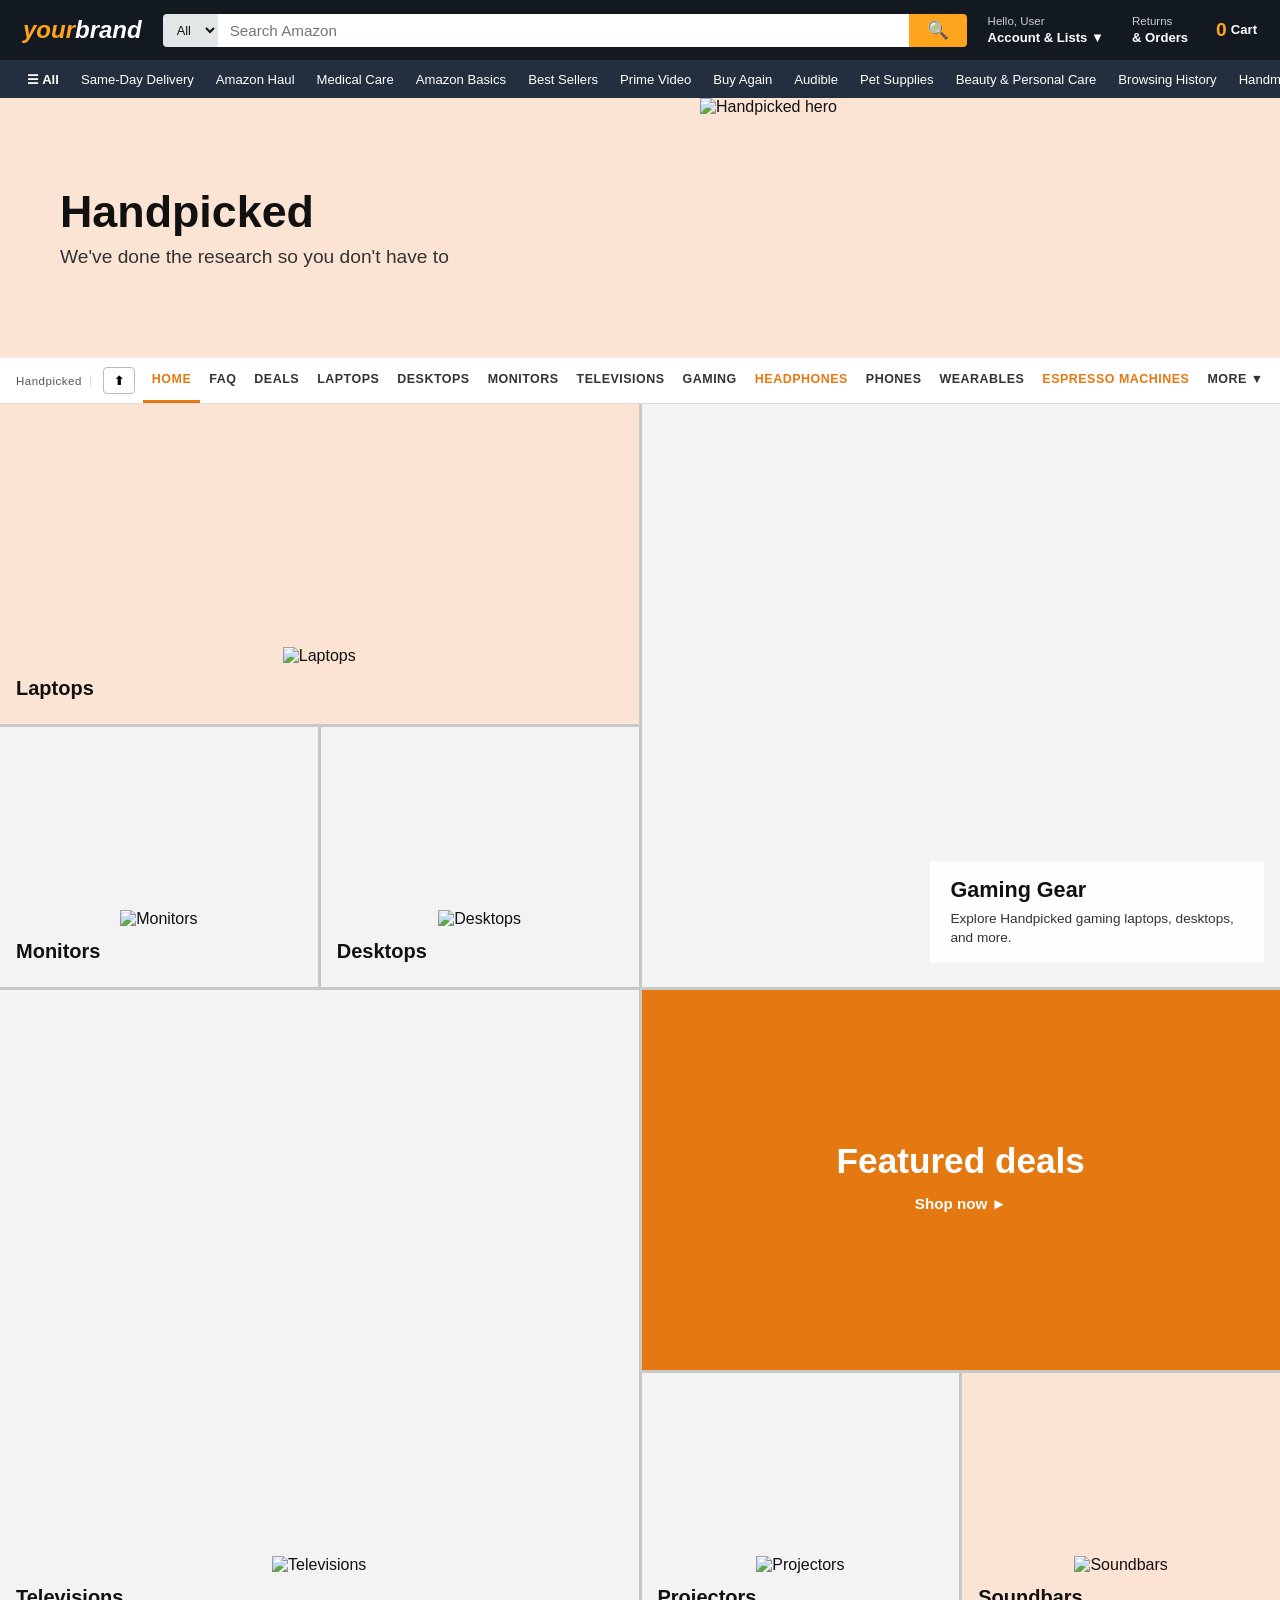
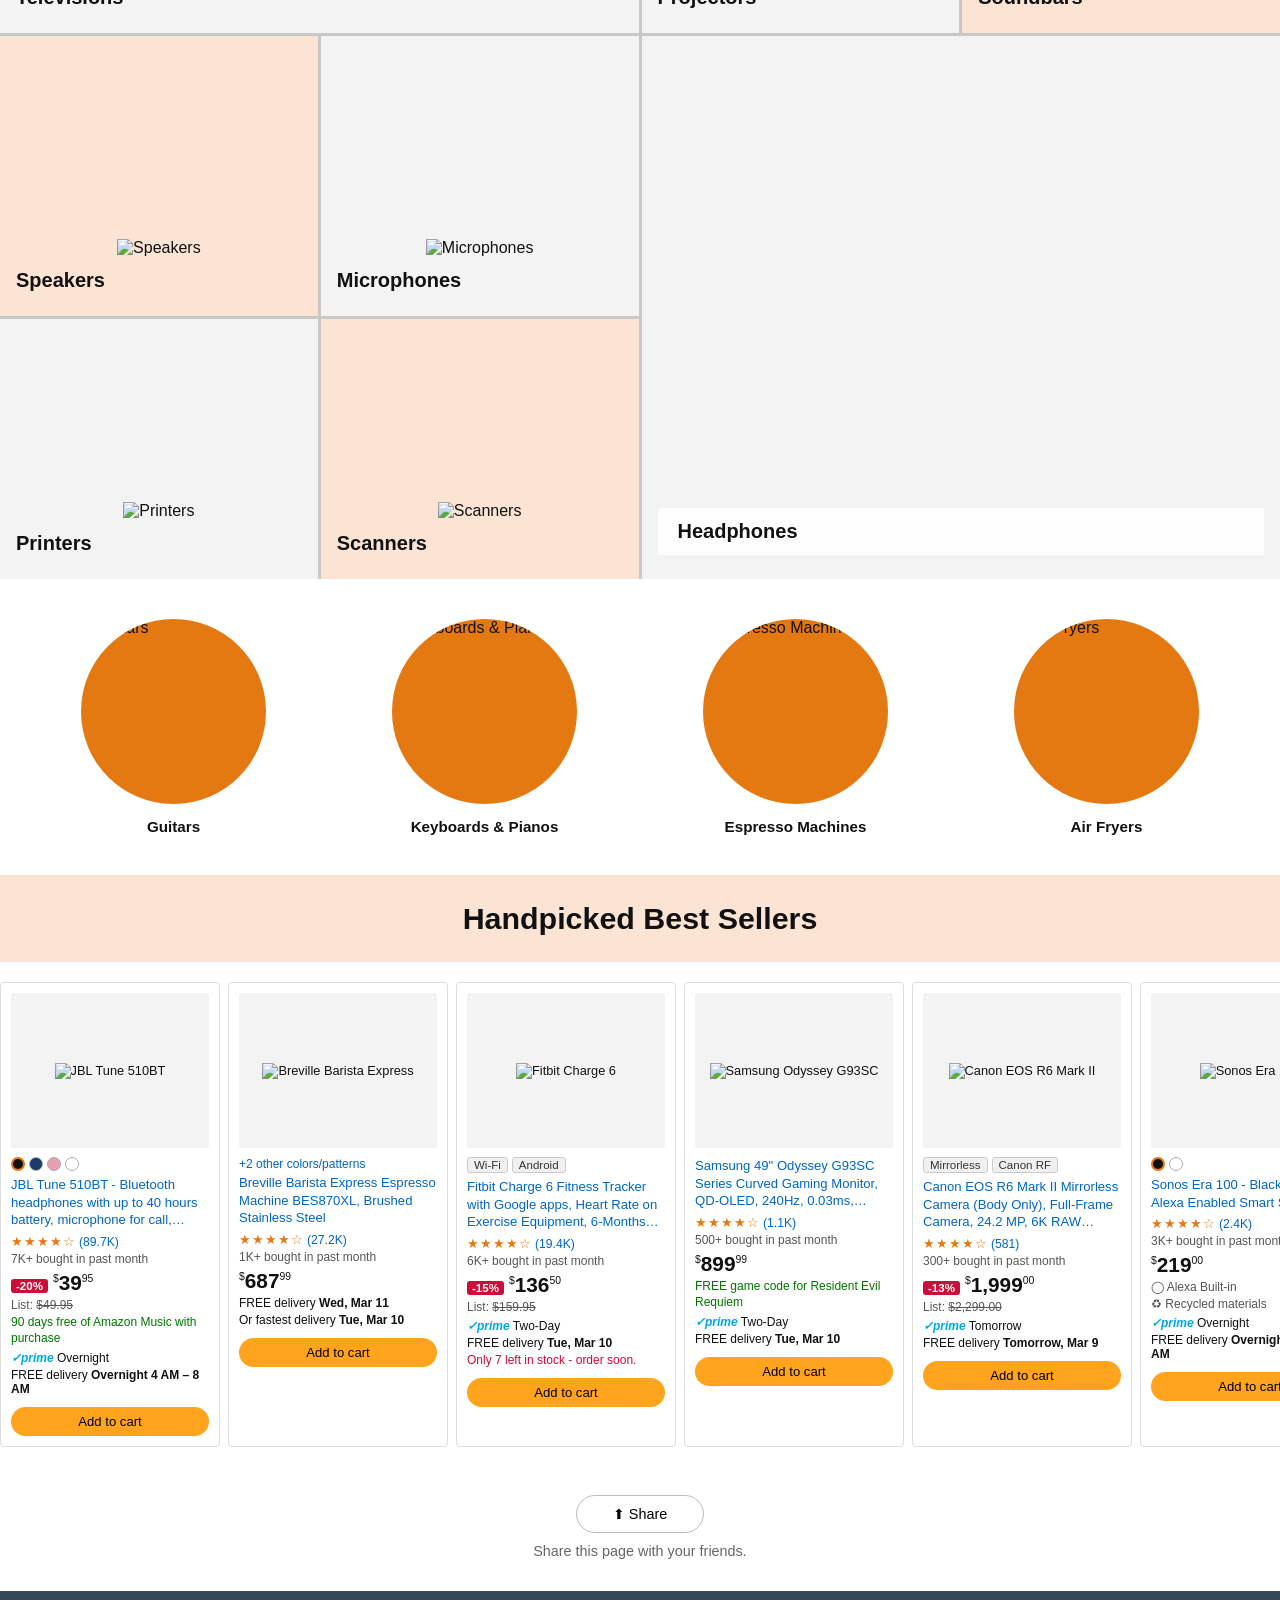
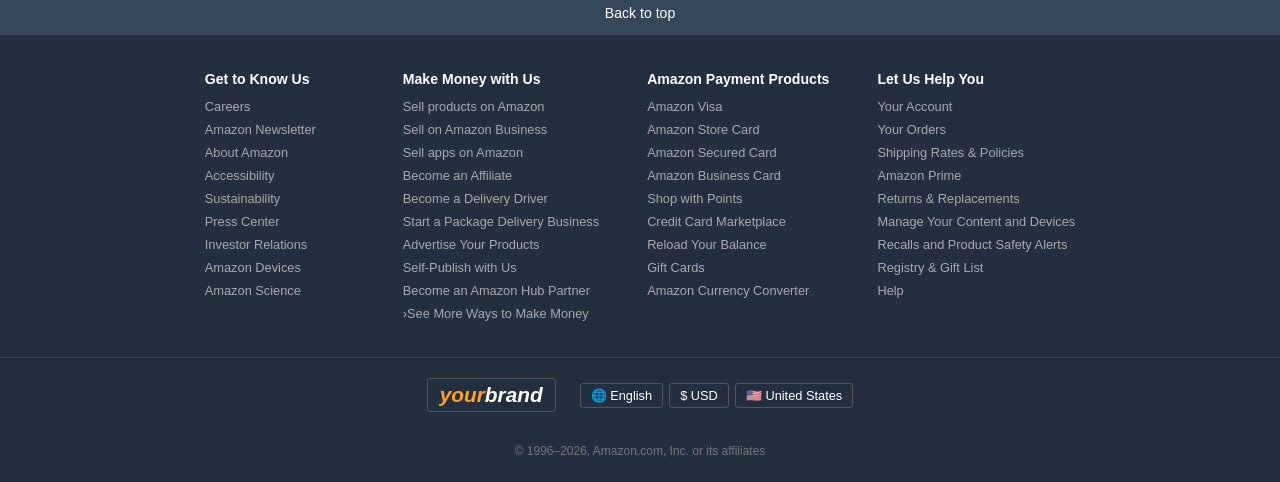
==== index.html @ 047c3c94 "Initial prototype" ====
<!DOCTYPE html>
<html lang="en">
<head>
  <meta charset="UTF-8" />
  <meta name="viewport" content="width=device-width, initial-scale=1.0" />
  <title>Handpicked</title>
  <link rel="stylesheet" href="style.css" />
</head>
<body>

  <!-- ======= TOP NAVBAR ======= -->
  <header class="top-nav">
    <div class="nav-logo">
      <!-- Replace with your logo -->
      <span class="logo-text">your<span class="logo-accent">brand</span></span>
    </div>
    <div class="nav-search">
      <select class="search-category"><option>All</option></select>
      <input type="text" placeholder="Search Amazon" class="search-input" />
      <button class="search-btn" aria-label="Search">&#128269;</button>
    </div>
    <div class="nav-actions">
      <div class="nav-action">
        <span class="nav-action-top">Hello, User</span>
        <span class="nav-action-bot">Account &amp; Lists &#9660;</span>
      </div>
      <div class="nav-action">
        <span class="nav-action-top">Returns</span>
        <span class="nav-action-bot">&amp; Orders</span>
      </div>
      <div class="nav-action cart-btn">
        <span class="cart-count">0</span>
        <span class="nav-action-bot">Cart</span>
      </div>
    </div>
  </header>

  <!-- ======= CATEGORY NAV BAR ======= -->
  <nav class="category-nav">
    <span class="all-btn">&#9776; All</span>
    <span>Same-Day Delivery</span>
    <span>Amazon Haul</span>
    <span>Medical Care</span>
    <span>Amazon Basics</span>
    <span>Best Sellers</span>
    <span>Prime Video</span>
    <span>Buy Again</span>
    <span>Audible</span>
    <span>Pet Supplies</span>
    <span>Beauty &amp; Personal Care</span>
    <span>Browsing History</span>
    <span>Handmade</span>
  </nav>

  <main>

    <!-- ======= HERO SECTION ======= -->
    <section class="hero">
      <div class="hero-left">
        <h1>Handpicked</h1>
        <p>We've done the research so you don't have to</p>
      </div>
      <div class="hero-right">
        <img
          src="https://m.media-amazon.com/images/S/al-na-9d5791cf-3faf/8b9a912c-016e-4a63-9b2d-4e92697c4a47._CR0%2C0%2C1500%2C750_SX750_SY375_.jpg"
          alt="Handpicked hero" />
      </div>
    </section>

    <!-- ======= STICKY SUB-NAV ======= -->
    <nav class="sub-nav" id="subNav">
      <span class="store-label">Handpicked</span>
      <button class="share-btn" id="shareBtn" title="Share">&#11014;</button>
      <a href="#" class="active">HOME</a>
      <a href="#">FAQ</a>
      <a href="#">DEALS</a>
      <a href="#" class="has-dropdown">LAPTOPS
        <div class="dropdown-menu">
          <a href="#">Best Laptops</a>
          <a href="#">Budget Laptops</a>
          <a href="#">Gaming Laptops</a>
          <a href="#">MacBooks</a>
        </div>
      </a>
      <a href="#" class="has-dropdown">DESKTOPS
        <div class="dropdown-menu">
          <a href="#">Gaming PCs</a>
          <a href="#">All-in-Ones</a>
          <a href="#">Mini PCs</a>
        </div>
      </a>
      <a href="#" class="has-dropdown">MONITORS
        <div class="dropdown-menu">
          <a href="#">Gaming Monitors</a>
          <a href="#">4K Monitors</a>
          <a href="#">Ultrawide</a>
        </div>
      </a>
      <a href="#" class="has-dropdown">TELEVISIONS
        <div class="dropdown-menu">
          <a href="#">OLED TVs</a>
          <a href="#">4K TVs</a>
          <a href="#">Smart TVs</a>
          <a href="#">Budget TVs</a>
        </div>
      </a>
      <a href="#">GAMING</a>
      <a href="#" class="active-orange">HEADPHONES</a>
      <a href="#">PHONES</a>
      <a href="#">WEARABLES</a>
      <a href="#" class="active-orange">ESPRESSO MACHINES</a>
      <a href="#" class="has-dropdown">MORE &#9660;
        <div class="dropdown-menu">
          <a href="#">Playsets</a>
          <a href="#">Air Fryers</a>
          <a href="#">Speakers</a>
          <a href="#">Cameras</a>
          <a href="#">Soundbars</a>
          <a href="#">Printers</a>
          <a href="#">Scanners</a>
          <a href="#">Projectors</a>
          <a href="#">Guitars</a>
          <a href="#">Keyboards &amp; Pianos</a>
          <a href="#">Microphones</a>
          <a href="#">Vacuums</a>
        </div>
      </a>
    </nav>

    <!-- ======= CATEGORY GRID =======
         4-column grid with explicit placement:
         Row 1: Laptops (col 1-2) | Gaming Gear (col 3-4, rows 1-2)
         Row 2: Monitors (col 1) | Desktops (col 2) | [Gaming Gear]
         Row 3: Televisions (col 1-2, rows 3-4) | Featured deals (col 3-4)
         Row 4: [Televisions] | Projectors (col 3) | Soundbars (col 4)
         Row 5: Speakers (col 1) | Microphones (col 2) | Headphones (col 3-4, rows 5-6)
         Row 6: Printers (col 1) | Scanners (col 2) | [Headphones]
    ======= -->
    <section class="category-grid">

      <!-- Laptops: col 1-2, row 1 -->
      <div class="tile tile-laptops" style="grid-column:1/3; grid-row:1;">
        <img src="https://m.media-amazon.com/images/S/al-na-9d5791cf-3faf/1e0420ce-8a5b-4591-947a-9dce11c5804c._CR0%2C0%2C1154%2C1153_SX375_SY375_.jpg" alt="Laptops" class="tile-product-img" />
        <h3>Laptops</h3>
      </div>

      <!-- Gaming Gear: col 3-4, rows 1-2 (tall) -->
      <div class="tile tile-gaming tile-photo-bg" style="grid-column:3/5; grid-row:1/3;"
           data-bg="https://m.media-amazon.com/images/S/al-na-9d5791cf-3faf/ef9067d5-bb97-468a-b63f-e820c5acc1a8._CR582%2C0%2C750%2C750_SX750_SY750_.jpg">
        <div class="tile-text-box">
          <h3>Gaming Gear</h3>
          <p>Explore Handpicked gaming laptops, desktops, and more.</p>
        </div>
      </div>

      <!-- Monitors: col 1, row 2 -->
      <div class="tile tile-monitors" style="grid-column:1; grid-row:2;">
        <img src="https://m.media-amazon.com/images/S/al-na-9d5791cf-3faf/d42173a9-bc8e-49da-b429-003c0899435e._CR0%2C0%2C1500%2C1500_SX375_SY375_.jpg" alt="Monitors" class="tile-product-img" />
        <h3>Monitors</h3>
      </div>

      <!-- Desktops: col 2, row 2 -->
      <div class="tile tile-desktops" style="grid-column:2; grid-row:2;">
        <img src="https://m.media-amazon.com/images/S/al-na-9d5791cf-3faf/0874a4b6-41d1-46e3-93cb-f8151847e4fa._CR0%2C0%2C1500%2C750_SX750_SY375_.jpg" alt="Desktops" class="tile-product-img" />
        <h3>Desktops</h3>
      </div>

      <!-- Televisions: col 1-2, rows 3-4 (tall) -->
      <div class="tile tile-televisions" style="grid-column:1/3; grid-row:3/5;">
        <img src="https://m.media-amazon.com/images/S/al-na-9d5791cf-3faf/152f39dc-c26a-4dd4-95ac-49918b179678._CR0%2C0%2C1500%2C1500_SX750_SY750_.jpg" alt="Televisions" class="tile-product-img tile-img-large" />
        <h3>Televisions</h3>
      </div>

      <!-- Featured Deals: col 3-4, row 3 -->
      <div class="tile tile-featured-deals" style="grid-column:3/5; grid-row:3;">
        <h2>Featured deals</h2>
        <a href="#" class="shop-now">Shop now &#9658;</a>
      </div>

      <!-- Projectors: col 3, row 4 -->
      <div class="tile tile-projectors" style="grid-column:3; grid-row:4;">
        <img src="https://m.media-amazon.com/images/S/al-na-9d5791cf-3faf/57f969de-de3e-4109-9d07-e67c70da8a44._CR0%2C0%2C1500%2C1500_SX375_SY375_.jpg" alt="Projectors" class="tile-product-img" />
        <h3>Projectors</h3>
      </div>

      <!-- Soundbars: col 4, row 4 -->
      <div class="tile tile-soundbars" style="grid-column:4; grid-row:4;">
        <img src="https://m.media-amazon.com/images/S/al-na-9d5791cf-3faf/16ce44db-dae0-4afa-9620-46da0d4a54dd._CR0%2C0%2C1500%2C1500_SX375_SY375_.jpg" alt="Soundbars" class="tile-product-img" />
        <h3>Soundbars</h3>
      </div>

      <!-- Speakers: col 1, row 5 -->
      <div class="tile tile-speakers" style="grid-column:1; grid-row:5;">
        <img src="https://m.media-amazon.com/images/S/al-na-9d5791cf-3faf/4a6820d8-8db8-4669-b3de-768d73ae30f2._CR0%2C0%2C1500%2C1500_SX375_SY375_.jpg" alt="Speakers" class="tile-product-img" />
        <h3>Speakers</h3>
      </div>

      <!-- Microphones: col 2, row 5 -->
      <div class="tile tile-microphones" style="grid-column:2; grid-row:5;">
        <img src="https://m.media-amazon.com/images/S/al-na-9d5791cf-3faf/c39260de-6408-448a-88b6-69ba57145211._CR0%2C0%2C1500%2C1500_SX375_SY375_.jpg" alt="Microphones" class="tile-product-img" />
        <h3>Microphones</h3>
      </div>

      <!-- Headphones: col 3-4, rows 5-6 (tall, photo bg) -->
      <div class="tile tile-headphones tile-photo-bg" style="grid-column:3/5; grid-row:5/7;"
           data-bg="https://m.media-amazon.com/images/S/al-na-9d5791cf-3faf/563bd910-92e6-44a1-a1c7-1dcad1700073._CR0%2C0%2C1500%2C1500_SX750_SY750_.jpg">
        <h3 class="tile-label-bottom">Headphones</h3>
      </div>

      <!-- Printers: col 1, row 6 -->
      <div class="tile tile-printers" style="grid-column:1; grid-row:6;">
        <img src="https://m.media-amazon.com/images/S/al-na-9d5791cf-3faf/54d035d7-f053-47b4-9321-cf8d071a4a33._CR0%2C2%2C1078%2C1078_SX375_SY375_.PNG" alt="Printers" class="tile-product-img" />
        <h3>Printers</h3>
      </div>

      <!-- Scanners: col 2, row 6 -->
      <div class="tile tile-scanners" style="grid-column:2; grid-row:6;">
        <img src="https://m.media-amazon.com/images/S/al-na-9d5791cf-3faf/4d2b3800-4485-4775-ae5f-80dc11b66136._CR0%2C0%2C1500%2C1500_SX375_SY375_.jpg" alt="Scanners" class="tile-product-img" />
        <h3>Scanners</h3>
      </div>

    </section>

    <!-- ======= CIRCLES ROW ======= -->
    <section class="circles-row">
      <div class="circle-item">
        <div class="circle">
          <img src="https://m.media-amazon.com/images/S/al-na-9d5791cf-3faf/eb1ae606-a1b8-4b8b-9779-4c1f32ca91a0._CR0%2C0%2C400%2C400_SX375_SY375_.png" alt="Guitars" />
        </div>
        <p>Guitars</p>
      </div>
      <div class="circle-item">
        <div class="circle">
          <img src="https://m.media-amazon.com/images/S/al-na-9d5791cf-3faf/37a0c541-d06d-43e3-a691-02cc06bd30a6._CR0%2C0%2C400%2C400_SX375_SY375_.png" alt="Keyboards & Pianos" />
        </div>
        <p>Keyboards &amp; Pianos</p>
      </div>
      <div class="circle-item">
        <div class="circle">
          <img src="https://m.media-amazon.com/images/S/al-na-9d5791cf-3faf/055a433f-4d40-41dc-81be-6940b0519a2d._CR0%2C0%2C400%2C400_SX375_SY375_.png" alt="Espresso Machines" />
        </div>
        <p>Espresso Machines</p>
      </div>
      <div class="circle-item">
        <div class="circle">
          <img src="https://m.media-amazon.com/images/S/al-na-9d5791cf-3faf/2c1f7bad-8268-48c8-b9d3-ced09ef8a720._CR0%2C0%2C400%2C400_SX375_SY375_.png" alt="Air Fryers" />
        </div>
        <p>Air Fryers</p>
      </div>
    </section>

    <!-- ======= BEST SELLERS HEADER ======= -->
    <section class="section-header">
      <h2>Handpicked Best Sellers</h2>
    </section>

    <!-- ======= PRODUCT CARDS ROW ======= -->
    <section class="product-row">

      <!-- 1. JBL Tune 510BT -->
      <div class="product-card">
        <div class="product-img-wrap">
          <img src="https://m.media-amazon.com/images/I/61kFL7ywsZS._AC_UL320_.jpg" alt="JBL Tune 510BT" />
        </div>
        <div class="color-swatches">
          <span class="swatch black active"></span>
          <span class="swatch navy"></span>
          <span class="swatch pink"></span>
          <span class="swatch white-sw"></span>
        </div>
        <p class="product-name">JBL Tune 510BT - Bluetooth headphones with up to 40 hours battery, microphone for call, foldable and comfortable, Android and iOs compatible (Black)</p>
        <div class="rating">
          <span class="stars">&#9733;&#9733;&#9733;&#9733;&#9734;</span>
          <span class="review-count">(89.7K)</span>
        </div>
        <p class="bought-count">7K+ bought in past month</p>
        <div class="price">
          <span class="sale-badge">-20%</span>
          <span class="current-price"><sup>$</sup>39<sup>95</sup></span>
        </div>
        <p class="list-price">List: <span class="strike">$49.95</span></p>
        <p class="promo-text">90 days free of Amazon Music with purchase</p>
        <p class="prime-delivery"><span class="prime-badge">&#10003;prime</span> Overnight</p>
        <p class="delivery-line">FREE delivery <strong>Overnight 4 AM – 8 AM</strong></p>
        <button class="add-to-cart">Add to cart</button>
      </div>

      <!-- 2. Breville Barista Express -->
      <div class="product-card">
        <div class="product-img-wrap">
          <img src="https://m.media-amazon.com/images/I/71BvCt6eAFL._AC_UL320_.jpg" alt="Breville Barista Express" />
        </div>
        <p class="color-variants">+2 other colors/patterns</p>
        <p class="product-name">Breville Barista Express Espresso Machine BES870XL, Brushed Stainless Steel</p>
        <div class="rating">
          <span class="stars">&#9733;&#9733;&#9733;&#9733;&#9734;</span>
          <span class="review-count">(27.2K)</span>
        </div>
        <p class="bought-count">1K+ bought in past month</p>
        <div class="price">
          <span class="current-price"><sup>$</sup>687<sup>99</sup></span>
        </div>
        <p class="delivery-line">FREE delivery <strong>Wed, Mar 11</strong></p>
        <p class="delivery-line">Or fastest delivery <strong>Tue, Mar 10</strong></p>
        <button class="add-to-cart">Add to cart</button>
      </div>

      <!-- 3. Fitbit Charge 6 -->
      <div class="product-card">
        <div class="product-img-wrap">
          <img src="https://m.media-amazon.com/images/I/61ZtqtvoD2L._AC_UL320_.jpg" alt="Fitbit Charge 6" />
        </div>
        <div class="product-tags">
          <span class="tag">Wi-Fi</span>
          <span class="tag">Android</span>
        </div>
        <p class="product-name">Fitbit Charge 6 Fitness Tracker with Google apps, Heart Rate on Exercise Equipment, 6-Months Premium Membership Included, GPS</p>
        <div class="rating">
          <span class="stars">&#9733;&#9733;&#9733;&#9733;&#9734;</span>
          <span class="review-count">(19.4K)</span>
        </div>
        <p class="bought-count">6K+ bought in past month</p>
        <div class="price">
          <span class="sale-badge">-15%</span>
          <span class="current-price"><sup>$</sup>136<sup>50</sup></span>
        </div>
        <p class="list-price">List: <span class="strike">$159.95</span></p>
        <p class="prime-delivery"><span class="prime-badge">&#10003;prime</span> Two-Day</p>
        <p class="delivery-line">FREE delivery <strong>Tue, Mar 10</strong></p>
        <p class="stock-warning">Only 7 left in stock - order soon.</p>
        <button class="add-to-cart">Add to cart</button>
      </div>

      <!-- 4. Samsung Odyssey G93SC -->
      <div class="product-card">
        <div class="product-img-wrap">
          <img src="https://m.media-amazon.com/images/I/71cuZoxL0cL._AC_UL320_.jpg" alt="Samsung Odyssey G93SC" />
        </div>
        <p class="product-name">Samsung 49" Odyssey G93SC Series Curved Gaming Monitor, QD-OLED, 240Hz, 0.03ms, FreeSync Premium Pro, G-Sync Compatible, LS49CG934SNXZA</p>
        <div class="rating">
          <span class="stars">&#9733;&#9733;&#9733;&#9733;&#9734;</span>
          <span class="review-count">(1.1K)</span>
        </div>
        <p class="bought-count">500+ bought in past month</p>
        <div class="price">
          <span class="current-price"><sup>$</sup>899<sup>99</sup></span>
        </div>
        <p class="promo-text">FREE game code for Resident Evil Requiem</p>
        <p class="prime-delivery"><span class="prime-badge">&#10003;prime</span> Two-Day</p>
        <p class="delivery-line">FREE delivery <strong>Tue, Mar 10</strong></p>
        <button class="add-to-cart">Add to cart</button>
      </div>

      <!-- 5. Canon EOS R6 Mark II -->
      <div class="product-card">
        <div class="product-img-wrap">
          <img src="https://m.media-amazon.com/images/I/61s5kI0U4cL._AC_UL320_.jpg" alt="Canon EOS R6 Mark II" />
        </div>
        <div class="product-tags">
          <span class="tag">Mirrorless</span>
          <span class="tag">Canon RF</span>
        </div>
        <p class="product-name">Canon EOS R6 Mark II Mirrorless Camera (Body Only), Full-Frame Camera, 24.2 MP, 6K RAW Video, IBIS, Subject Detection AF</p>
        <div class="rating">
          <span class="stars">&#9733;&#9733;&#9733;&#9733;&#9734;</span>
          <span class="review-count">(581)</span>
        </div>
        <p class="bought-count">300+ bought in past month</p>
        <div class="price">
          <span class="sale-badge">-13%</span>
          <span class="current-price"><sup>$</sup>1,999<sup>00</sup></span>
        </div>
        <p class="list-price">List: <span class="strike">$2,299.00</span></p>
        <p class="prime-delivery"><span class="prime-badge">&#10003;prime</span> Tomorrow</p>
        <p class="delivery-line">FREE delivery <strong>Tomorrow, Mar 9</strong></p>
        <button class="add-to-cart">Add to cart</button>
      </div>

      <!-- 6. Sonos Era 100 -->
      <div class="product-card">
        <div class="product-img-wrap">
          <img src="https://m.media-amazon.com/images/I/71fAeaUTNvL._AC_UL320_.jpg" alt="Sonos Era 100" />
        </div>
        <div class="color-swatches">
          <span class="swatch black active"></span>
          <span class="swatch white-sw"></span>
        </div>
        <p class="product-name">Sonos Era 100 - Black - Wireless, Alexa Enabled Smart Speaker</p>
        <div class="rating">
          <span class="stars">&#9733;&#9733;&#9733;&#9733;&#9734;</span>
          <span class="review-count">(2.4K)</span>
        </div>
        <p class="bought-count">3K+ bought in past month</p>
        <div class="price">
          <span class="current-price"><sup>$</sup>219<sup>00</sup></span>
        </div>
        <p class="feature-tag">&#9711; Alexa Built-in</p>
        <p class="feature-tag">&#9851; Recycled materials</p>
        <p class="prime-delivery"><span class="prime-badge">&#10003;prime</span> Overnight</p>
        <p class="delivery-line">FREE delivery <strong>Overnight 4 AM – 8 AM</strong></p>
        <button class="add-to-cart">Add to cart</button>
      </div>

      <!-- 7. GoPro HERO13 Black -->
      <div class="product-card">
        <div class="product-img-wrap">
          <span class="amazons-choice-badge">Amazon's Choice</span>
          <img src="https://m.media-amazon.com/images/I/71+pD0anNuL._AC_UL320_.jpg" alt="GoPro HERO13" />
        </div>
        <div class="product-tags">
          <span class="tag">5.3K</span>
          <span class="tag">CMOS</span>
        </div>
        <p class="product-name">GoPro HERO13 Black - Waterproof Action Camera with 5.3K60 Video, 27MP Photo + Compatibility with HB-Series Lenses</p>
        <div class="rating">
          <span class="stars">&#9733;&#9733;&#9733;&#9733;&#9734;</span>
          <span class="review-count">(1.9K)</span>
        </div>
        <p class="bought-count">1K+ bought in past month</p>
        <div class="price">
          <span class="sale-badge">-23%</span>
          <span class="current-price"><sup>$</sup>329<sup>99</sup></span>
        </div>
        <p class="list-price">List: <span class="strike">$429.99</span></p>
        <p class="prime-delivery"><span class="prime-badge">&#10003;prime</span> Overnight</p>
        <p class="delivery-line">FREE delivery <strong>Overnight 4 AM – 8 AM</strong></p>
        <button class="add-to-cart">Add to cart</button>
      </div>

      <!-- 8. YAMAHA P71 -->
      <div class="product-card">
        <div class="product-img-wrap">
          <img src="https://m.media-amazon.com/images/I/61+3HkIcX3L._AC_UL320_.jpg" alt="YAMAHA P71" />
        </div>
        <p class="product-name">YAMAHA P71 88-Key Weighted Action Digital Piano with Sustain Pedal and Power Supply (Amazon-Exclusive)</p>
        <div class="rating">
          <span class="stars">&#9733;&#9733;&#9733;&#9733;&#9734;</span>
          <span class="review-count">(6.5K)</span>
        </div>
        <p class="bought-count">1K+ bought in past month</p>
        <div class="price">
          <span class="current-price"><sup>$</sup>429<sup>99</sup></span>
        </div>
        <p class="prime-delivery"><span class="prime-badge">&#10003;prime</span> Two-Day</p>
        <p class="delivery-line">FREE delivery <strong>Tue, Mar 10</strong></p>
        <button class="add-to-cart">Add to cart</button>
      </div>

      <!-- 9. ASUS ROG Strix G16 -->
      <div class="product-card">
        <div class="product-img-wrap">
          <img src="https://m.media-amazon.com/images/I/81n1T4CYfmL._AC_UL320_.jpg" alt="ASUS ROG Strix G16" />
        </div>
        <div class="product-tags">
          <span class="tag">16 Inches</span>
          <span class="tag">16 GB</span>
        </div>
        <p class="product-name">ASUS ROG Strix G16 (2025) Gaming Laptop, 16" FHD+ 16:10 165Hz/3ms Display, NVIDIA® GeForce RTX™ 5060 Laptop GPU, Intel® Core™ i7 Processor 14650HX, 16GB DDR5, 1TB Gen 4 SSD, Wi-Fi 7, Windows 11 Home</p>
        <div class="rating">
          <span class="stars">&#9733;&#9733;&#9733;&#9733;&#9734;</span>
          <span class="review-count">(542)</span>
        </div>
        <div class="price">
          <span class="sale-badge">-7%</span>
          <span class="current-price"><sup>$</sup>1,399<sup>99</sup></span>
        </div>
        <p class="list-price">List: <span class="strike">$1,499.99</span></p>
        <p class="promo-text">Get 1 Month of Xbox GamePass for new users</p>
        <p class="prime-delivery"><span class="prime-badge">&#10003;prime</span> Two-Day</p>
        <p class="delivery-line">FREE delivery <strong>Tue, Mar 10</strong></p>
        <button class="add-to-cart">Add to cart</button>
      </div>

      <!-- 10. CYBERPOWERPC Gamer Master -->
      <div class="product-card">
        <div class="product-img-wrap">
          <img src="https://m.media-amazon.com/images/I/71up%2Bhmd7zL._AC_UL320_.jpg" alt="CYBERPOWERPC Gamer Master" />
        </div>
        <p class="product-name">CYBERPOWERPC Gamer Master Gaming PC, AMD Ryzen 5 5500 3.6GHz, Radeon RX 6400 4GB, 16GB DDR4, 500GB PCIe Gen4 SSD, WiFi Ready &amp; Windows 11 Home</p>
        <div class="rating">
          <span class="stars">&#9733;&#9733;&#9733;&#9733;&#9734;</span>
          <span class="review-count">(1.4K)</span>
        </div>
        <div class="price">
          <span class="current-price"><sup>$</sup>719<sup>99</sup></span>
        </div>
        <p class="prime-delivery"><span class="prime-badge">&#10003;prime</span></p>
        <p class="delivery-line">FREE delivery <strong>Thu, Mar 12</strong></p>
        <button class="add-to-cart">Add to cart</button>
      </div>

    </section>

    <!-- ======= SHARE SECTION ======= -->
    <section class="share-section">
      <button class="share-page-btn" id="sharePageBtn">&#11014; Share</button>
      <p>Share this page with your friends.</p>
    </section>

  </main>

  <!-- ======= FOOTER ======= -->
  <footer class="footer">
    <button class="back-to-top" id="backToTop">Back to top</button>
    <div class="footer-links">
      <div class="footer-col">
        <h4>Get to Know Us</h4>
        <a href="#">Careers</a>
        <a href="#">Amazon Newsletter</a>
        <a href="#">About Amazon</a>
        <a href="#">Accessibility</a>
        <a href="#">Sustainability</a>
        <a href="#">Press Center</a>
        <a href="#">Investor Relations</a>
        <a href="#">Amazon Devices</a>
        <a href="#">Amazon Science</a>
      </div>
      <div class="footer-col">
        <h4>Make Money with Us</h4>
        <a href="#">Sell products on Amazon</a>
        <a href="#">Sell on Amazon Business</a>
        <a href="#">Sell apps on Amazon</a>
        <a href="#">Become an Affiliate</a>
        <a href="#">Become a Delivery Driver</a>
        <a href="#">Start a Package Delivery Business</a>
        <a href="#">Advertise Your Products</a>
        <a href="#">Self-Publish with Us</a>
        <a href="#">Become an Amazon Hub Partner</a>
        <a href="#">&#8250;See More Ways to Make Money</a>
      </div>
      <div class="footer-col">
        <h4>Amazon Payment Products</h4>
        <a href="#">Amazon Visa</a>
        <a href="#">Amazon Store Card</a>
        <a href="#">Amazon Secured Card</a>
        <a href="#">Amazon Business Card</a>
        <a href="#">Shop with Points</a>
        <a href="#">Credit Card Marketplace</a>
        <a href="#">Reload Your Balance</a>
        <a href="#">Gift Cards</a>
        <a href="#">Amazon Currency Converter</a>
      </div>
      <div class="footer-col">
        <h4>Let Us Help You</h4>
        <a href="#">Your Account</a>
        <a href="#">Your Orders</a>
        <a href="#">Shipping Rates &amp; Policies</a>
        <a href="#">Amazon Prime</a>
        <a href="#">Returns &amp; Replacements</a>
        <a href="#">Manage Your Content and Devices</a>
        <a href="#">Recalls and Product Safety Alerts</a>
        <a href="#">Registry &amp; Gift List</a>
        <a href="#">Help</a>
      </div>
    </div>
    <div class="footer-bottom">
      <div class="footer-logo">your<span>brand</span></div>
      <div class="footer-locale">
        <span>&#127760; English</span>
        <span>&#36; USD</span>
        <span>&#127482;&#127480; United States</span>
      </div>
    </div>
    <p class="footer-copyright">&#169; 1996–2026, Amazon.com, Inc. or its affiliates</p>
  </footer>

  <script src="script.js"></script>
</body>
</html>
---- style.css ----
/* ==========================================
   RESET & BASE
========================================== */
*, *::before, *::after { margin: 0; padding: 0; box-sizing: border-box; }
body { font-family: Arial, Helvetica, sans-serif; color: #111; background: #fff; }
a { text-decoration: none; color: inherit; }
button { cursor: pointer; font-family: inherit; }
img { display: block; max-width: 100%; }

/* ==========================================
   CSS VARIABLES
========================================== */
:root {
  --peach:          #fce4d5;
  --orange:         #e47911;
  --orange-btn:     #ffa41c;
  --orange-hover:   #e6920d;
  --dark-nav:       #131921;
  --dark-subnav:    #232f3e;
  --footer-mid:     #37475a;
  --gray-tile:      #f3f3f3;
  --gaming-dark:    #2a1a4e;
  --white:          #ffffff;
  --border:         #ddd;
  --star:           #e47911;
  --sale-red:       #cc0c39;
  --link-blue:      #0066c0;
  --prime-blue:     #00a8e0;
  --tile-gap:       3px;
}

/* ==========================================
   TOP NAVBAR
========================================== */
.top-nav {
  background: var(--dark-nav);
  color: var(--white);
  display: flex;
  align-items: center;
  padding: 8px 16px;
  gap: 14px;
  position: sticky;
  top: 0;
  z-index: 300;
  height: 60px;
}

.nav-logo {
  white-space: nowrap;
  padding: 4px 6px;
  border: 1px solid transparent;
  border-radius: 2px;
  cursor: pointer;
}
.nav-logo:hover { border-color: var(--white); }

.logo-text {
  font-size: 1.5rem;
  font-weight: 900;
  color: var(--orange-btn);
  font-style: italic;
}
.logo-accent { color: var(--white); }

.nav-search {
  flex: 1;
  display: flex;
  max-width: 820px;
  border-radius: 4px;
  overflow: hidden;
}
.search-category {
  background: #e3e6e6;
  border: none;
  padding: 0 10px;
  font-size: 0.8rem;
  color: #111;
  cursor: pointer;
}
.search-input {
  flex: 1;
  border: none;
  padding: 8px 12px;
  font-size: 0.95rem;
  outline: none;
}
.search-btn {
  background: var(--orange-btn);
  border: none;
  padding: 0 18px;
  font-size: 1.1rem;
  transition: background 0.15s;
}
.search-btn:hover { background: var(--orange-hover); }

.nav-actions {
  display: flex;
  align-items: center;
  gap: 14px;
  white-space: nowrap;
  font-size: 0.78rem;
}
.nav-action {
  display: flex;
  flex-direction: column;
  padding: 4px 6px;
  border: 1px solid transparent;
  border-radius: 2px;
  cursor: pointer;
  line-height: 1.3;
}
.nav-action:hover { border-color: var(--white); }
.nav-action-top { font-size: 0.72rem; color: #ccc; }
.nav-action-bot { font-size: 0.82rem; font-weight: 700; }

.cart-btn {
  flex-direction: row;
  align-items: center;
  gap: 4px;
}
.cart-count {
  font-size: 1.2rem;
  font-weight: 700;
  color: var(--orange-btn);
  line-height: 1;
}

/* ==========================================
   CATEGORY NAV BAR
========================================== */
.category-nav {
  background: var(--dark-subnav);
  color: var(--white);
  display: flex;
  align-items: center;
  padding: 0 16px;
  gap: 0;
  overflow-x: auto;
  white-space: nowrap;
  font-size: 0.82rem;
  height: 38px;
  scrollbar-width: none;
  position: sticky;
  top: 60px;
  z-index: 290;
}
.category-nav::-webkit-scrollbar { display: none; }

.category-nav span {
  padding: 6px 10px;
  cursor: pointer;
  border: 1px solid transparent;
  border-radius: 2px;
}
.category-nav span:hover { border-color: var(--white); }
.all-btn { font-weight: 700; }

/* ==========================================
   HERO SECTION
========================================== */
.hero {
  display: flex;
  background: var(--peach);
  min-height: 260px;
  overflow: hidden;
}
.hero-left {
  flex: 1;
  display: flex;
  flex-direction: column;
  justify-content: center;
  padding: 40px 60px;
  gap: 10px;
}
.hero-left h1 {
  font-size: 2.8rem;
  font-weight: 900;
  color: #111;
  line-height: 1.05;
}
.hero-left p {
  font-size: 1.2rem;
  color: #333;
}
.hero-right {
  flex: 1;
  overflow: hidden;
}
.hero-right img {
  width: 100%;
  height: 100%;
  object-fit: cover;
}

/* ==========================================
   STICKY SUB-NAV
========================================== */
.sub-nav {
  background: var(--white);
  border-bottom: 1px solid var(--border);
  display: flex;
  align-items: stretch;
  padding: 0 8px;
  gap: 0;
  overflow-x: auto;
  white-space: nowrap;
  font-size: 0.78rem;
  font-weight: 700;
  letter-spacing: 0.04em;
  position: sticky;
  top: 98px;
  z-index: 200;
  scrollbar-width: none;
}
.sub-nav::-webkit-scrollbar { display: none; }

.store-label {
  font-size: 0.72rem;
  color: #555;
  font-weight: 400;
  align-self: center;
  padding: 0 8px;
  border-right: 1px solid var(--border);
  margin-right: 4px;
  white-space: nowrap;
}

.sub-nav a {
  padding: 14px 9px;
  color: #333;
  border-bottom: 3px solid transparent;
  display: inline-flex;
  align-items: center;
  position: relative;
  transition: color 0.1s;
}
.sub-nav a:hover { color: var(--orange); }
.sub-nav a.active {
  color: var(--orange);
  border-bottom-color: var(--orange);
}
.sub-nav a.active-orange { color: var(--orange); }

/* Dropdown */
.sub-nav a.has-dropdown { position: relative; }
.dropdown-menu {
  display: none;
  position: absolute;
  top: 100%;
  left: 0;
  background: var(--white);
  border: 1px solid var(--border);
  box-shadow: 0 4px 14px rgba(0,0,0,0.16);
  min-width: 180px;
  z-index: 400;
  flex-direction: column;
  padding: 4px 0;
}
.dropdown-menu a {
  padding: 8px 16px;
  font-size: 0.82rem;
  font-weight: 400;
  letter-spacing: 0;
  border-bottom: none;
  display: block;
  white-space: nowrap;
}
.dropdown-menu a:hover { background: #f5f5f5; color: var(--orange); }
.sub-nav a.has-dropdown:hover .dropdown-menu { display: flex; }

.share-btn {
  background: none;
  border: 1px solid #bbb;
  padding: 5px 10px;
  border-radius: 4px;
  font-size: 0.78rem;
  font-weight: 600;
  align-self: center;
  margin: 0 8px;
  transition: background 0.15s;
}
.share-btn:hover { background: var(--gray-tile); }

/* ==========================================
   CATEGORY GRID  (4-column, explicit placement)
========================================== */
.category-grid {
  display: grid;
  grid-template-columns: 1fr 1fr 1fr 1fr;
  grid-template-rows: 320px 260px 380px 260px 280px 260px;
  gap: var(--tile-gap);
  background: #c8c8c8;
}

/* ---- BASE TILE ---- */
.tile {
  display: flex;
  flex-direction: column;
  align-items: center;
  justify-content: flex-end;
  padding: 16px 16px 24px;
  cursor: pointer;
  overflow: hidden;
  position: relative;
  transition: opacity 0.15s;
  background: var(--gray-tile);
}
.tile:hover { opacity: 0.9; }

.tile h3 {
  font-size: 1.25rem;
  font-weight: 700;
  color: #111;
  align-self: flex-start;
  margin-top: 12px;
}

/* product image inside tile (centered) */
.tile-product-img {
  width: auto;
  max-width: 85%;
  max-height: 68%;
  object-fit: contain;
  margin: 0 auto;
  flex-shrink: 0;
}

/* large product image (for Televisions tile) */
.tile-img-large {
  max-height: 76%;
  max-width: 90%;
}

/* ---- TILE BACKGROUNDS ---- */
.tile-laptops, .tile-soundbars, .tile-speakers, .tile-scanners { background: var(--peach); }
.tile-monitors, .tile-desktops, .tile-televisions,
.tile-projectors, .tile-microphones, .tile-printers, .tile-headphones { background: var(--gray-tile); }

/* ---- PHOTO-BACKGROUND TILES (Gaming Gear & Headphones) ---- */
.tile-photo-bg {
  background-size: cover;
  background-position: center;
  justify-content: flex-end;
}

/* Gaming Gear text box overlay */
.tile-text-box {
  background: rgba(255,255,255,0.92);
  padding: 16px 20px;
  align-self: flex-end;
  margin-bottom: 0;
  width: 55%;
  min-width: 200px;
}
.tile-text-box h3 {
  font-size: 1.35rem;
  font-weight: 900;
  color: #111;
  margin-top: 0;
}
.tile-text-box p {
  font-size: 0.85rem;
  color: #333;
  margin-top: 6px;
  line-height: 1.4;
}

/* Headphones label at bottom */
.tile-label-bottom {
  font-size: 1.6rem;
  font-weight: 900;
  color: #111;
  align-self: flex-start;
  margin-top: 0;
  padding: 12px 20px;
  background: rgba(255,255,255,0.9);
  width: 100%;
}

/* ---- FEATURED DEALS TILE ---- */
.tile-featured-deals {
  background: var(--orange);
  justify-content: center;
  gap: 14px;
}
.tile-featured-deals h2 {
  font-size: 2.2rem;
  font-weight: 900;
  color: var(--white);
  text-align: center;
}
.shop-now {
  color: var(--white);
  font-size: 0.95rem;
  font-weight: 600;
  text-align: center;
}
.shop-now:hover { text-decoration: underline; }

/* ==========================================
   CIRCLES ROW
========================================== */
.circles-row {
  display: flex;
  justify-content: space-around;
  align-items: flex-start;
  padding: 40px 24px;
  background: var(--white);
  gap: 12px;
}
.circle-item {
  display: flex;
  flex-direction: column;
  align-items: center;
  gap: 14px;
  cursor: pointer;
  flex: 1;
  max-width: 210px;
}
.circle-item:hover .circle { transform: scale(1.04); }
.circle-item p {
  font-size: 0.95rem;
  font-weight: 700;
  text-align: center;
  color: #111;
}
.circle {
  width: 185px;
  height: 185px;
  border-radius: 50%;
  background: var(--orange);
  overflow: hidden;
  display: flex;
  align-items: center;
  justify-content: center;
  transition: transform 0.2s;
}
.circle img {
  width: 100%;
  height: 100%;
  object-fit: cover;
}

/* ==========================================
   SECTION HEADER BANNER
========================================== */
.section-header {
  background: var(--peach);
  text-align: center;
  padding: 26px;
}
.section-header h2 {
  font-size: 1.9rem;
  font-weight: 900;
  color: #111;
}

/* ==========================================
   PRODUCT CARDS ROW
========================================== */
.product-row {
  display: flex;
  gap: 8px;
  overflow-x: auto;
  padding: 20px 16px 16px;
  background: var(--white);
  scroll-snap-type: x mandatory;
  -webkit-overflow-scrolling: touch;
}
.product-row::-webkit-scrollbar { height: 5px; }
.product-row::-webkit-scrollbar-thumb { background: #ccc; border-radius: 3px; }

.product-card {
  min-width: 210px;
  max-width: 220px;
  flex-shrink: 0;
  display: flex;
  flex-direction: column;
  gap: 3px;
  padding: 10px;
  border: 1px solid var(--border);
  border-radius: 4px;
  scroll-snap-align: start;
  font-size: 0.8rem;
  transition: box-shadow 0.2s;
}
.product-card:hover { box-shadow: 0 2px 10px rgba(0,0,0,0.12); }

.product-img-wrap {
  width: 100%;
  height: 155px;
  display: flex;
  align-items: center;
  justify-content: center;
  margin-bottom: 6px;
  position: relative;
  background: var(--gray-tile);
  border-radius: 3px;
}
.product-img-wrap img {
  max-width: 100%;
  max-height: 100%;
  object-fit: contain;
}

.amazons-choice-badge {
  position: absolute;
  top: 6px;
  left: 0;
  background: #232f3e;
  color: var(--white);
  font-size: 0.68rem;
  font-weight: 700;
  padding: 2px 7px;
  border-radius: 0 3px 3px 0;
  letter-spacing: 0.02em;
}

/* color swatches */
.color-swatches {
  display: flex;
  gap: 4px;
  margin-bottom: 2px;
}
.swatch {
  width: 14px; height: 14px;
  border-radius: 50%;
  border: 1.5px solid #aaa;
  cursor: pointer;
}
.swatch.active { border-color: var(--orange); border-width: 2px; }
.swatch.black  { background: #111; }
.swatch.navy   { background: #1a3a6b; }
.swatch.pink   { background: #e8a0b0; }
.swatch.white-sw { background: #fff; }

.color-variants { color: var(--link-blue); font-size: 0.75rem; cursor: pointer; }
.color-variants:hover { text-decoration: underline; }

/* product tags */
.product-tags { display: flex; gap: 4px; flex-wrap: wrap; margin-bottom: 2px; }
.tag {
  background: #f0f0f0;
  border: 1px solid #ccc;
  border-radius: 3px;
  padding: 1px 6px;
  font-size: 0.72rem;
  color: #333;
}

.product-name {
  font-size: 0.82rem;
  line-height: 1.35;
  color: var(--link-blue);
  cursor: pointer;
  display: -webkit-box;
  -webkit-line-clamp: 3;
  -webkit-box-orient: vertical;
  overflow: hidden;
}
.product-name:hover { text-decoration: underline; color: var(--orange); }

.rating { display: flex; align-items: center; gap: 3px; margin-top: 2px; }
.stars { color: var(--star); font-size: 0.8rem; letter-spacing: 1px; }
.review-count { color: var(--link-blue); font-size: 0.76rem; cursor: pointer; }
.review-count:hover { text-decoration: underline; }

.bought-count { color: #555; font-size: 0.75rem; }

.price {
  display: flex;
  align-items: baseline;
  gap: 5px;
  flex-wrap: wrap;
  margin-top: 2px;
}
.current-price {
  font-size: 1.3rem;
  font-weight: 700;
  color: #0f1111;
}
.current-price sup { font-size: 0.65rem; font-weight: 400; vertical-align: super; }
.sale-badge {
  background: var(--sale-red);
  color: var(--white);
  padding: 1px 5px;
  border-radius: 3px;
  font-size: 0.72rem;
  font-weight: 700;
}
.list-price { color: #565959; font-size: 0.75rem; }
.strike { text-decoration: line-through; }

.promo-text { color: #007600; font-size: 0.75rem; line-height: 1.3; }
.stock-warning { color: var(--sale-red); font-size: 0.75rem; }
.feature-tag { color: #555; font-size: 0.75rem; }

.prime-delivery { font-size: 0.75rem; color: #0f1111; margin-top: 2px; }
.prime-badge {
  color: var(--prime-blue);
  font-weight: 700;
  font-size: 0.75rem;
  font-style: italic;
}
.delivery-line { font-size: 0.75rem; color: #0f1111; }

.add-to-cart {
  margin-top: 8px;
  background: var(--orange-btn);
  border: none;
  border-radius: 20px;
  padding: 7px 14px;
  font-size: 0.82rem;
  font-weight: 500;
  width: 100%;
  transition: background 0.15s;
}
.add-to-cart:hover { background: var(--orange-hover); }
.add-to-cart.added { background: #067d62; color: var(--white); }

/* ==========================================
   SHARE SECTION
========================================== */
.share-section {
  display: flex;
  flex-direction: column;
  align-items: center;
  padding: 32px 20px;
  gap: 10px;
  color: #666;
  font-size: 0.9rem;
}
.share-page-btn {
  background: none;
  border: 1px solid #bbb;
  padding: 10px 36px;
  border-radius: 24px;
  font-size: 0.9rem;
  transition: background 0.15s;
}
.share-page-btn:hover { background: var(--gray-tile); }

/* ==========================================
   FOOTER
========================================== */
.footer { background: var(--dark-subnav); color: var(--white); }

.back-to-top {
  display: block;
  width: 100%;
  background: var(--footer-mid);
  color: var(--white);
  border: none;
  padding: 14px;
  font-size: 0.88rem;
  transition: background 0.15s;
}
.back-to-top:hover { background: #485769; }

.footer-links {
  display: flex;
  justify-content: center;
  gap: 48px;
  padding: 36px 20px;
  flex-wrap: wrap;
  border-bottom: 1px solid #3a4a5c;
}
.footer-col { display: flex; flex-direction: column; gap: 8px; min-width: 150px; }
.footer-col h4 { font-size: 0.88rem; font-weight: 700; color: var(--white); margin-bottom: 4px; }
.footer-col a { color: #aaa; font-size: 0.8rem; }
.footer-col a:hover { text-decoration: underline; color: var(--white); }

.footer-bottom {
  display: flex;
  align-items: center;
  justify-content: center;
  gap: 24px;
  padding: 20px;
  flex-wrap: wrap;
}
.footer-logo {
  font-size: 1.3rem;
  font-weight: 900;
  color: var(--orange-btn);
  font-style: italic;
  border: 1px solid #555;
  padding: 4px 12px;
  border-radius: 3px;
}
.footer-logo span { color: var(--white); }
.footer-locale { display: flex; gap: 6px; flex-wrap: wrap; }
.footer-locale span {
  border: 1px solid #555;
  padding: 4px 10px;
  border-radius: 3px;
  font-size: 0.8rem;
  cursor: pointer;
}
.footer-locale span:hover { border-color: var(--white); }
.footer-copyright {
  text-align: center;
  color: #777;
  font-size: 0.75rem;
  padding: 12px 20px 24px;
}

/* ==========================================
   RESPONSIVE
========================================== */
@media (max-width: 1024px) {
  .category-grid {
    grid-template-columns: 1fr 1fr;
    grid-template-rows: auto;
  }
  /* Reset all explicit placement and let them flow */
  .category-grid .tile { grid-column: auto !important; grid-row: auto !important; }
  /* Full-width for photo-bg tiles */
  .tile-gaming, .tile-headphones { grid-column: span 2 !important; }
}

@media (max-width: 768px) {
  .hero { flex-direction: column; }
  .hero-right { height: 200px; }
  .hero-left { padding: 28px 24px; }
  .hero-left h1 { font-size: 2rem; }
  .hero-left p { font-size: 1rem; }

  .category-grid {
    grid-template-columns: 1fr 1fr;
  }

  .circles-row { flex-wrap: wrap; justify-content: center; }
  .circle { width: 140px; height: 140px; }

  .nav-actions { display: none; }
  .search-category { display: none; }
  .footer-links { gap: 24px; }
}

@media (max-width: 480px) {
  .category-grid { grid-template-columns: 1fr; }
  .tile-gaming, .tile-headphones { grid-column: span 1 !important; }
  .circles-row { padding: 24px 12px; }
}
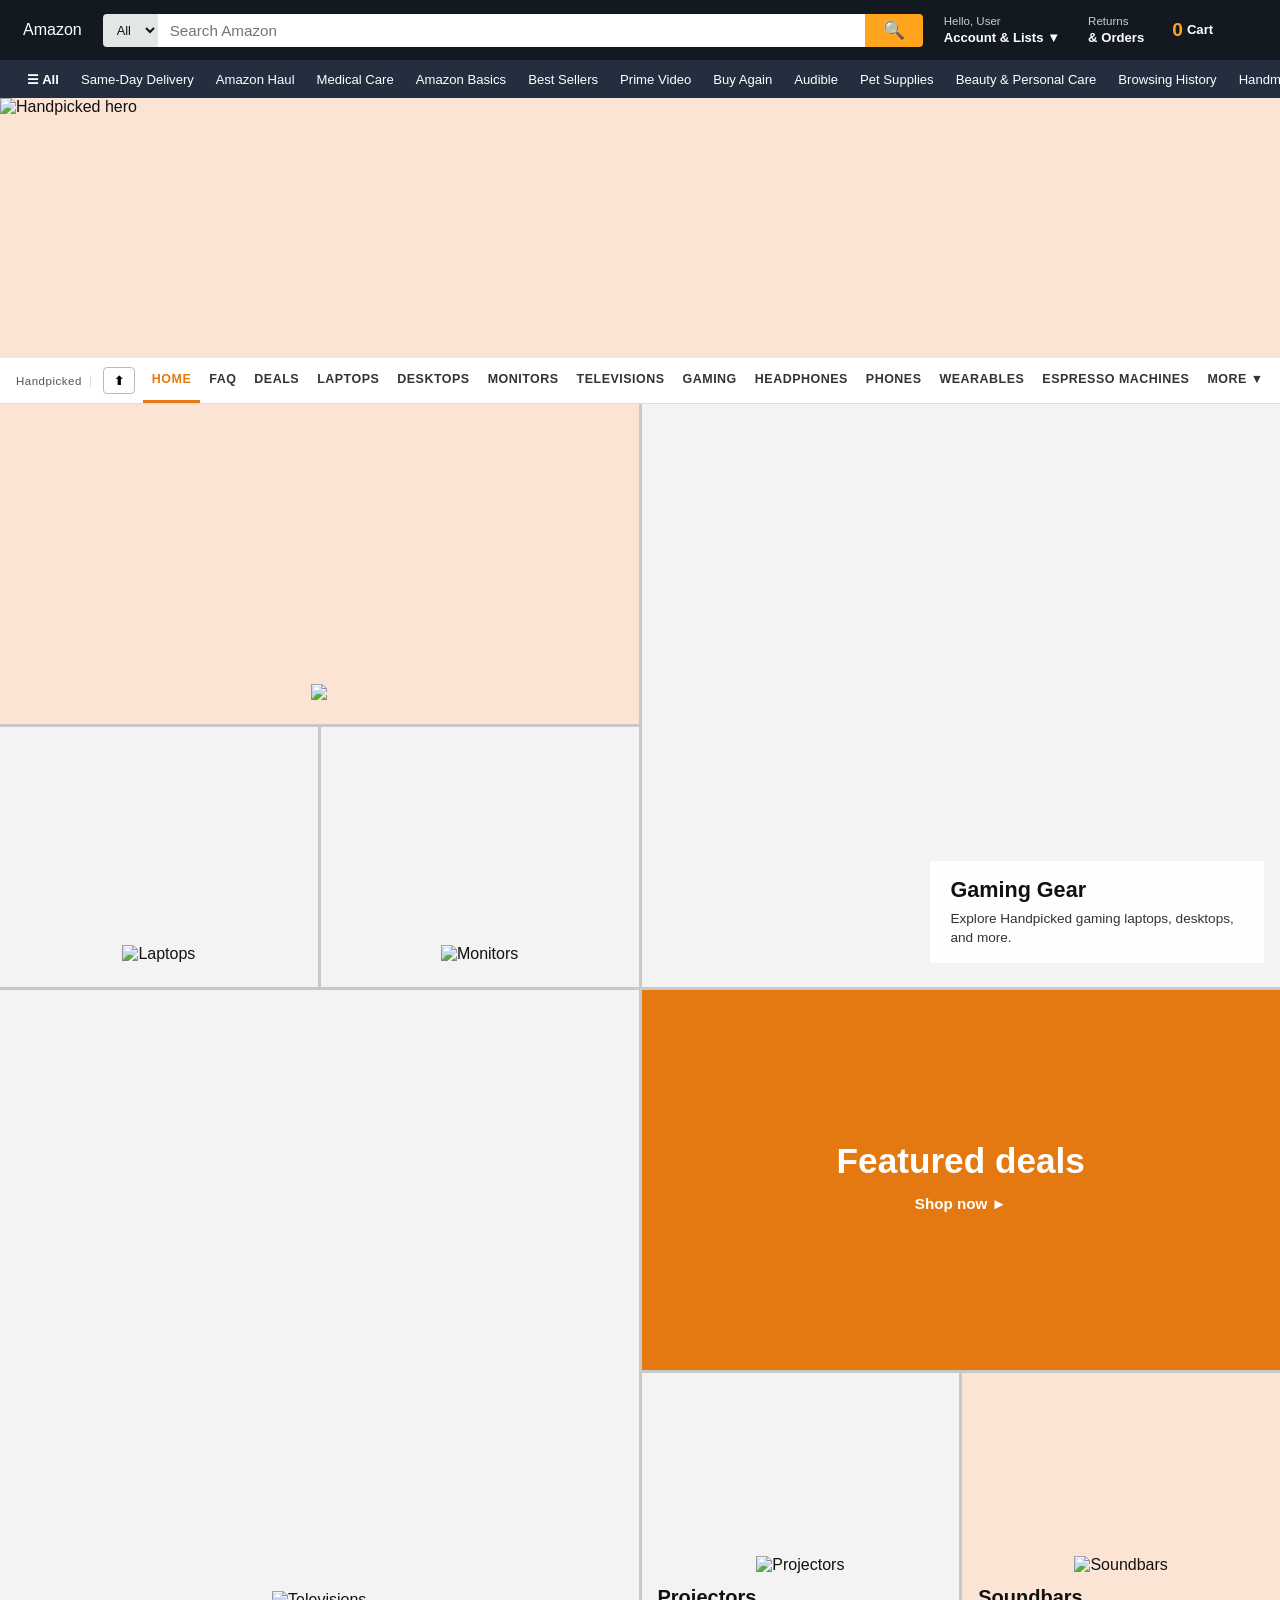
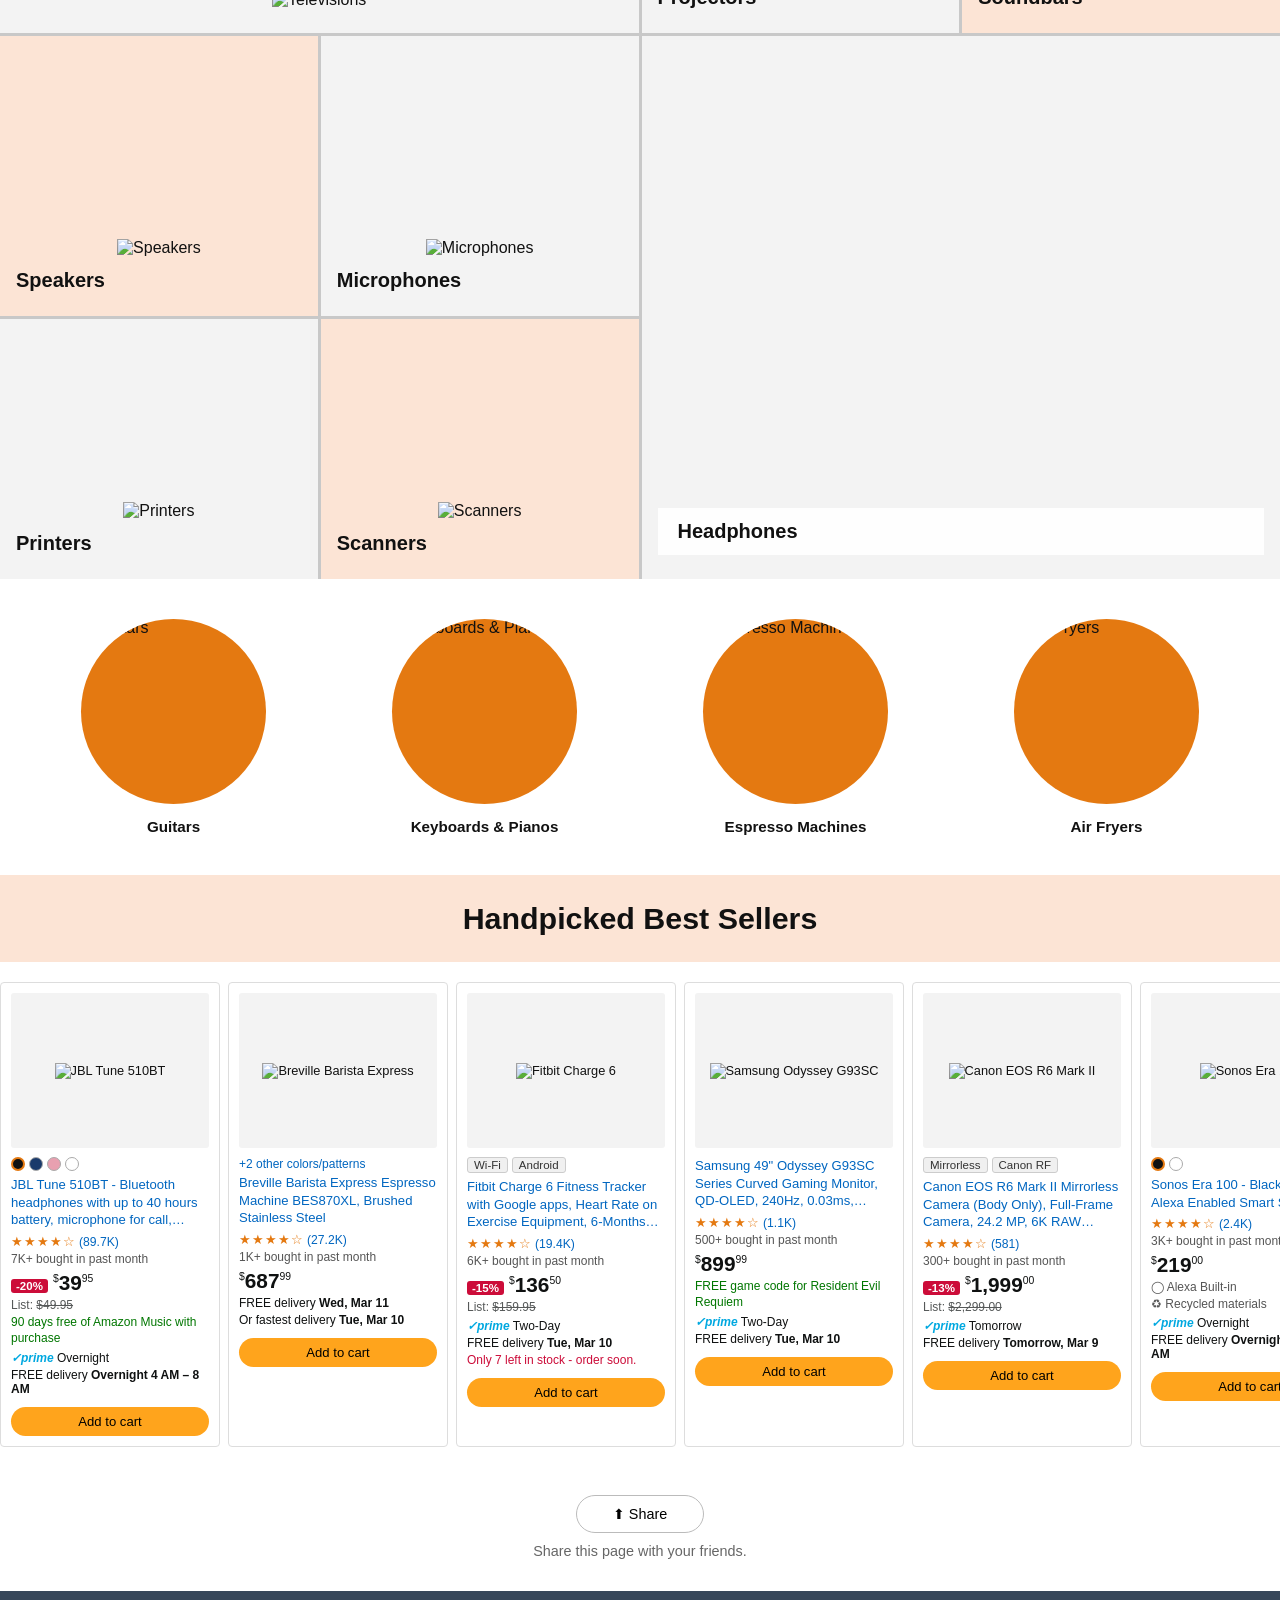
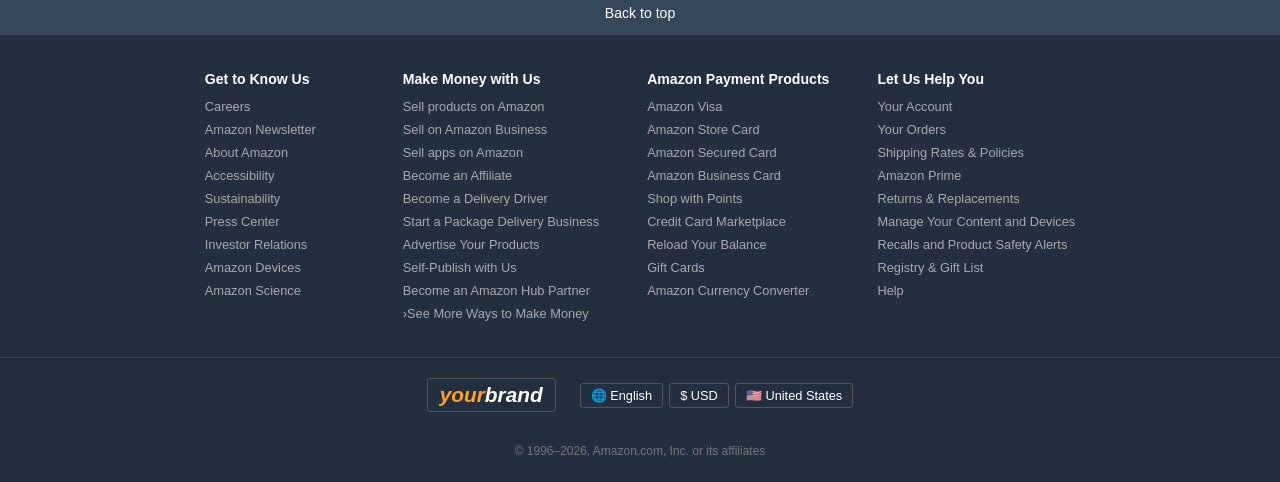
==== commit 9ec30956: "changed laptop pages" ====
--- a/index.html
+++ b/index.html
@@ -12,7 +12,7 @@
   <header class="top-nav">
     <div class="nav-logo">
       <!-- Replace with your logo -->
-      <span class="logo-text">your<span class="logo-accent">brand</span></span>
+      <span class="logo-accent">Amazon</span>
     </div>
     <div class="nav-search">
       <select class="search-category"><option>All</option></select>
@@ -56,13 +56,9 @@
 
     <!-- ======= HERO SECTION ======= -->
     <section class="hero">
-      <div class="hero-left">
-        <h1>Handpicked</h1>
-        <p>We've done the research so you don't have to</p>
-      </div>
-      <div class="hero-right">
+      <div>
         <img
-          src="https://m.media-amazon.com/images/S/al-na-9d5791cf-3faf/8b9a912c-016e-4a63-9b2d-4e92697c4a47._CR0%2C0%2C1500%2C750_SX750_SY375_.jpg"
+          src="https://m.media-amazon.com/images/S/al-na-9d5791cf-3faf/80dc6d0a-b75c-4498-ae9b-179969f41a3a._CR0%2C23%2C3000%2C600_SX3000_.png"
           alt="Handpicked hero" />
       </div>
     </section>
@@ -74,12 +70,12 @@
       <a href="#" class="active">HOME</a>
       <a href="#">FAQ</a>
       <a href="#">DEALS</a>
-      <a href="#" class="has-dropdown">LAPTOPS
+      <a href="https://www.amazon.com/stores/page/911CEDB2-8DDA-4826-ACD5-F41B2BB7F29C?ingress=0&visitId=296fe5a9-d334-42cf-a824-14f75251766a&channel=Hamburger&ref_=nav_em_0_1_1_55" class="has-dropdown" target="_blank" rel="noopener noreferrer">LAPTOPS
         <div class="dropdown-menu">
-          <a href="#">Best Laptops</a>
-          <a href="#">Budget Laptops</a>
-          <a href="#">Gaming Laptops</a>
-          <a href="#">MacBooks</a>
+          <a href="home-education.html">Home and Education</a>
+          <a href="gaming-laptops.html">Gaming Laptops</a>
+          <a href="business-laptops.html">Business Laptops</a>
+          <a href="chromebooks.html">Chromebooks</a>
         </div>
       </a>
       <a href="#" class="has-dropdown">DESKTOPS
@@ -105,10 +101,10 @@
         </div>
       </a>
       <a href="#">GAMING</a>
-      <a href="#" class="active-orange">HEADPHONES</a>
+      <a href="#" class="has-dropdown">HEADPHONES</a>
       <a href="#">PHONES</a>
       <a href="#">WEARABLES</a>
-      <a href="#" class="active-orange">ESPRESSO MACHINES</a>
+      <a href="#" class="has-dropdown">ESPRESSO MACHINES</a>
       <a href="#" class="has-dropdown">MORE &#9660;
         <div class="dropdown-menu">
           <a href="#">Playsets</a>
@@ -139,10 +135,11 @@
     <section class="category-grid">
 
       <!-- Laptops: col 1-2, row 1 -->
+      <a class="tile-link" href="https://www.amazon.com/stores/page/911CEDB2-8DDA-4826-ACD5-F41B2BB7F29C?ingress=0&visitId=296fe5a9-d334-42cf-a824-14f75251766a&channel=Hamburger&ref_=nav_em_0_1_1_55" target="_blank" rel="noopener noreferrer"></a>
       <div class="tile tile-laptops" style="grid-column:1/3; grid-row:1;">
-        <img src="https://m.media-amazon.com/images/S/al-na-9d5791cf-3faf/1e0420ce-8a5b-4591-947a-9dce11c5804c._CR0%2C0%2C1154%2C1153_SX375_SY375_.jpg" alt="Laptops" class="tile-product-img" />
-        <h3>Laptops</h3>
-      </div>
+        <img src="https://m.media-amazon.com/images/S/al-na-9d5791cf-3faf/8b9a912c-016e-4a63-9b2d-4e92697c4a47._CR0%2C0%2C1500%2C750_SX750_SY375_.jpg" />
+      </div>
+      </a>
 
       <!-- Gaming Gear: col 3-4, rows 1-2 (tall) -->
       <div class="tile tile-gaming tile-photo-bg" style="grid-column:3/5; grid-row:1/3;"
@@ -155,20 +152,18 @@
 
       <!-- Monitors: col 1, row 2 -->
       <div class="tile tile-monitors" style="grid-column:1; grid-row:2;">
-        <img src="https://m.media-amazon.com/images/S/al-na-9d5791cf-3faf/d42173a9-bc8e-49da-b429-003c0899435e._CR0%2C0%2C1500%2C1500_SX375_SY375_.jpg" alt="Monitors" class="tile-product-img" />
-        <h3>Monitors</h3>
+        <img src="https://m.media-amazon.com/images/S/al-na-9d5791cf-3faf/1e0420ce-8a5b-4591-947a-9dce11c5804c._CR0%2C0%2C1154%2C1153_SX375_SY375_.jpg" alt="Laptops" class="tile-product-img" />
       </div>
 
       <!-- Desktops: col 2, row 2 -->
       <div class="tile tile-desktops" style="grid-column:2; grid-row:2;">
-        <img src="https://m.media-amazon.com/images/S/al-na-9d5791cf-3faf/0874a4b6-41d1-46e3-93cb-f8151847e4fa._CR0%2C0%2C1500%2C750_SX750_SY375_.jpg" alt="Desktops" class="tile-product-img" />
-        <h3>Desktops</h3>
+        <img src="https://m.media-amazon.com/images/S/al-na-9d5791cf-3faf/d42173a9-bc8e-49da-b429-003c0899435e._CR0%2C0%2C1500%2C1500_SX375_SY375_.jpg" alt="Monitors" class="tile-product-img" />
       </div>
 
       <!-- Televisions: col 1-2, rows 3-4 (tall) -->
       <div class="tile tile-televisions" style="grid-column:1/3; grid-row:3/5;">
         <img src="https://m.media-amazon.com/images/S/al-na-9d5791cf-3faf/152f39dc-c26a-4dd4-95ac-49918b179678._CR0%2C0%2C1500%2C1500_SX750_SY750_.jpg" alt="Televisions" class="tile-product-img tile-img-large" />
-        <h3>Televisions</h3>
+
       </div>
 
       <!-- Featured Deals: col 3-4, row 3 -->
--- a/style.css
+++ b/style.css
@@ -742,3 +742,100 @@
   .tile-gaming, .tile-headphones { grid-column: span 1 !important; }
   .circles-row { padding: 24px 12px; }
 }
+
+
+/* ===== Laptop category pages ===== */
+.tile-link {
+  text-decoration: none;
+  color: inherit;
+  display: contents;
+}
+
+.laptop-page {
+  min-height: 100vh;
+  background: linear-gradient(180deg, #f3f6fb 0%, #ffffff 100%);
+  padding: 40px 20px 60px;
+  font-family: Arial, sans-serif;
+}
+
+.laptop-hero {
+  max-width: 900px;
+  margin: 0 auto;
+  background: #fff;
+  border: 1px solid #e6ebf2;
+  border-radius: 14px;
+  padding: 32px;
+  box-shadow: 0 14px 32px rgba(35, 47, 62, 0.08);
+}
+
+.eyebrow {
+  font-weight: 700;
+  text-transform: uppercase;
+  letter-spacing: 0.08em;
+  color: #007185;
+  margin-bottom: 10px;
+  font-size: 0.78rem;
+}
+
+.laptop-hero h1 {
+  margin: 0;
+  color: #111;
+  font-size: clamp(1.8rem, 2.5vw, 2.5rem);
+}
+
+.laptop-hero p {
+  color: #444;
+  margin: 14px 0;
+  line-height: 1.5;
+}
+
+.laptop-cta {
+  display: inline-block;
+  margin-top: 8px;
+  background: #ffd814;
+  border: 1px solid #fcd200;
+  color: #111;
+  border-radius: 999px;
+  font-weight: 700;
+  text-decoration: none;
+  padding: 12px 20px;
+}
+
+.laptop-category-grid {
+  max-width: 900px;
+  margin: 24px auto 0;
+  display: grid;
+  grid-template-columns: repeat(auto-fit, minmax(220px, 1fr));
+  gap: 16px;
+}
+
+.laptop-category-card {
+  border: 1px solid #e6ebf2;
+  border-radius: 12px;
+  padding: 18px;
+  text-decoration: none;
+  color: inherit;
+  background: #fff;
+}
+
+.laptop-category-card h2 {
+  margin: 0 0 8px;
+  font-size: 1.2rem;
+}
+
+.laptop-category-card p {
+  margin: 0;
+  color: #555;
+  line-height: 1.45;
+}
+
+.laptop-back {
+  max-width: 900px;
+  margin: 20px auto 0;
+}
+
+.laptop-back a {
+  color: #007185;
+  font-weight: 700;
+  text-decoration: none;
+}
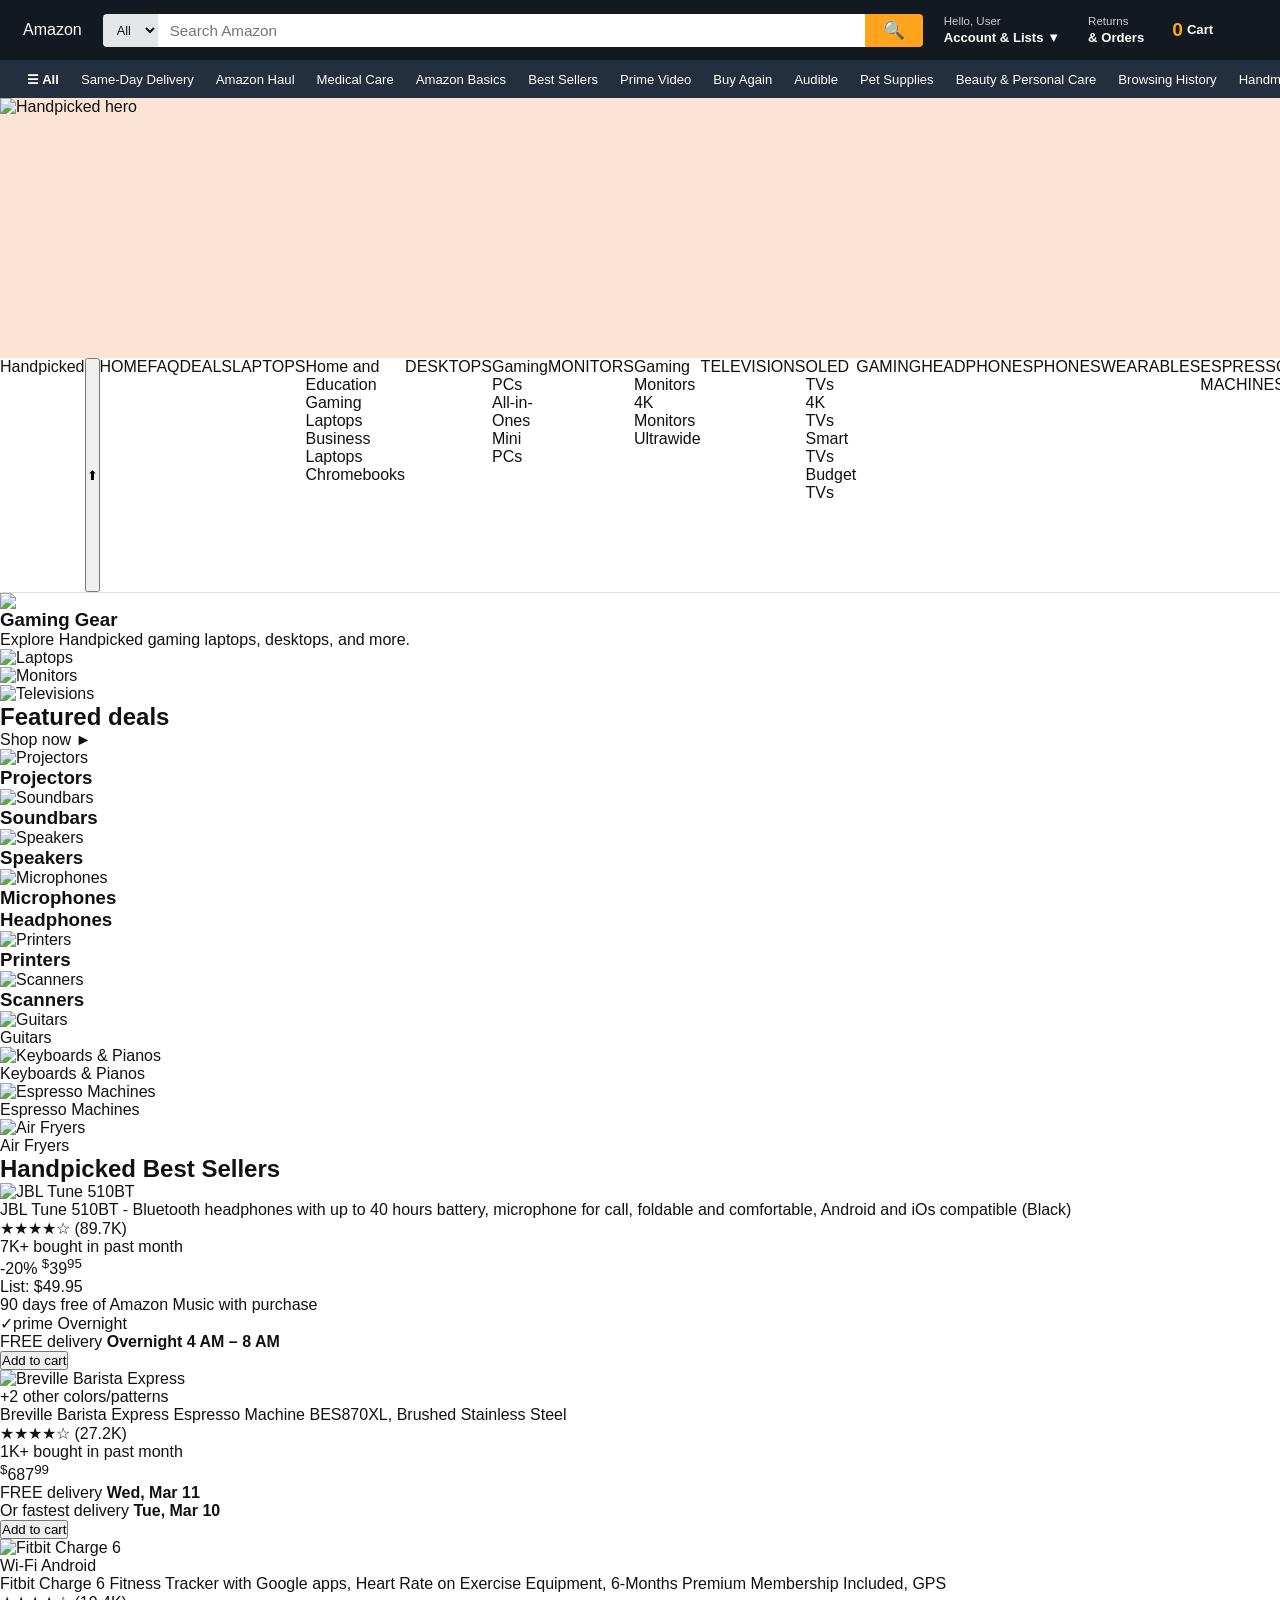
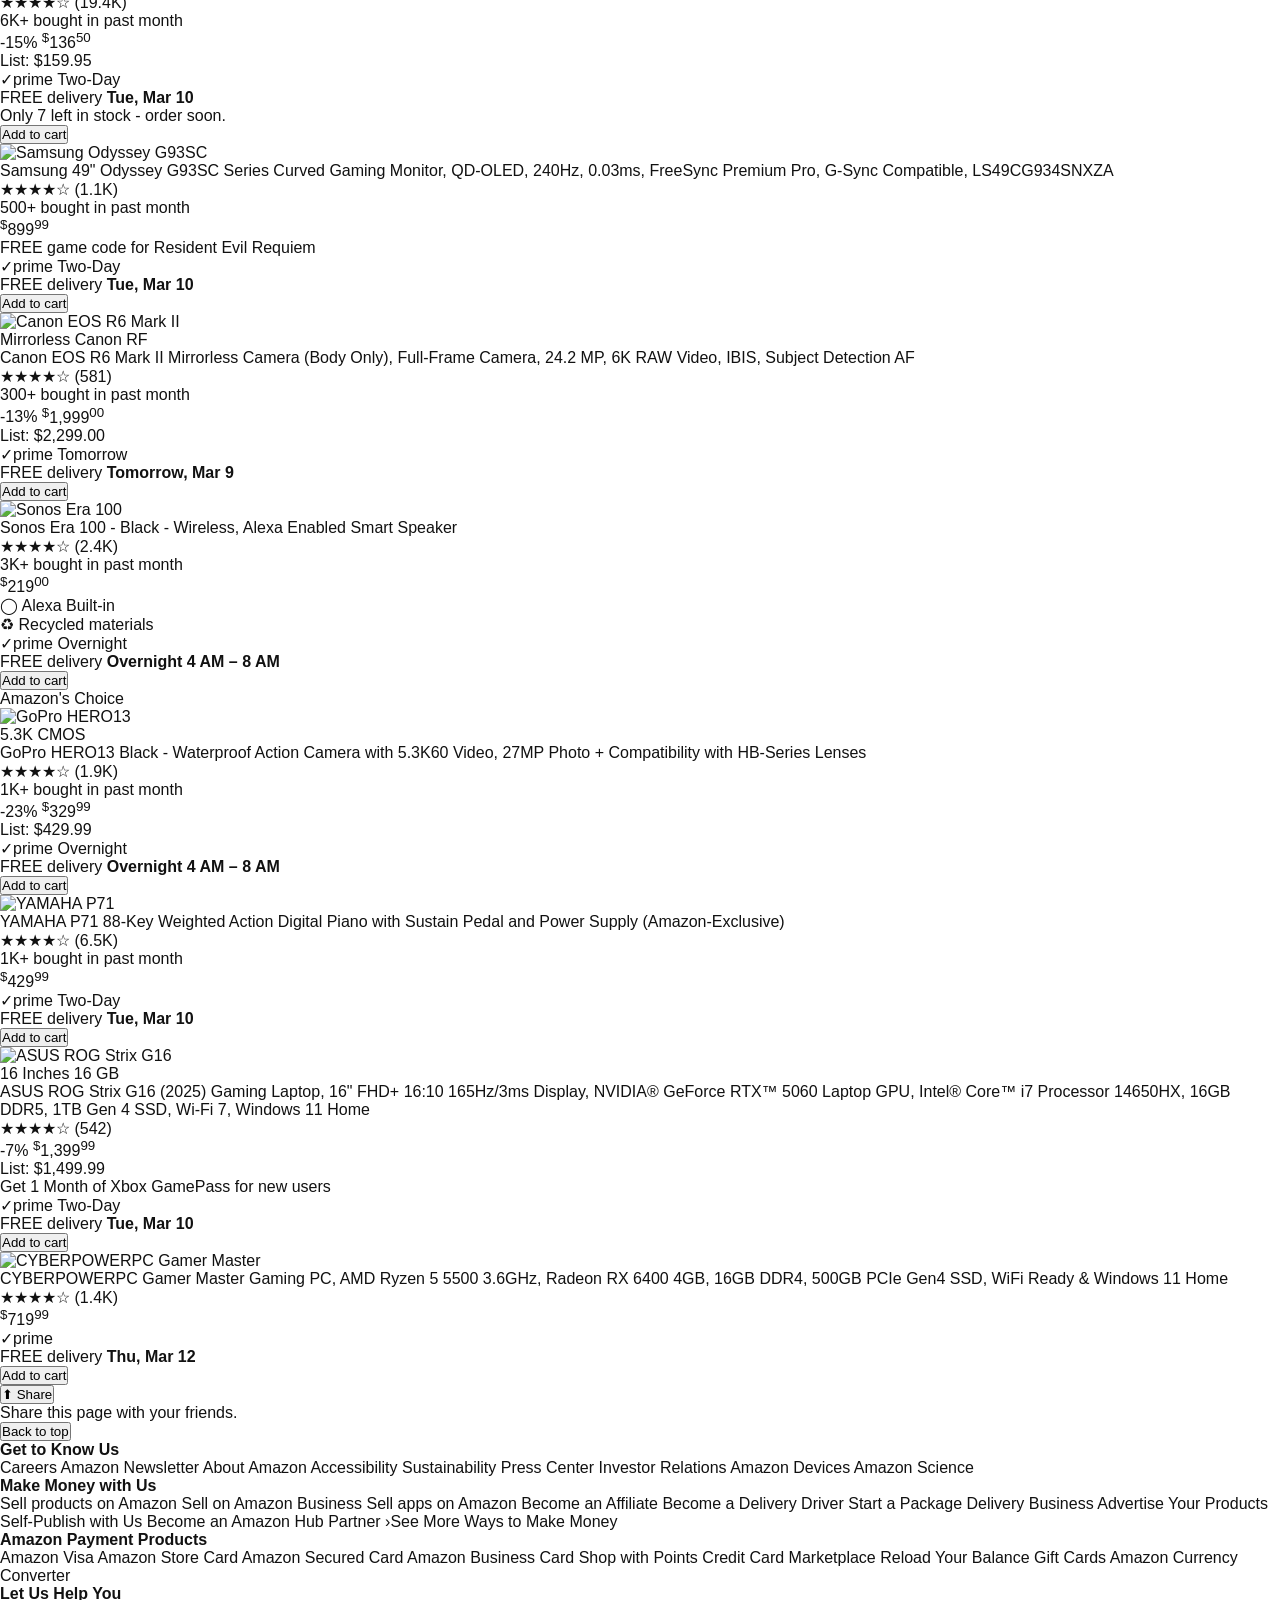
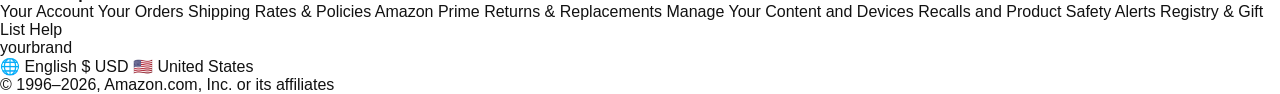
==== commit 93633937: "changed business laptop page" ====
--- a/index.html
+++ b/index.html
@@ -70,7 +70,7 @@
       <a href="#" class="active">HOME</a>
       <a href="#">FAQ</a>
       <a href="#">DEALS</a>
-      <a href="https://www.amazon.com/stores/page/911CEDB2-8DDA-4826-ACD5-F41B2BB7F29C?ingress=0&visitId=296fe5a9-d334-42cf-a824-14f75251766a&channel=Hamburger&ref_=nav_em_0_1_1_55" class="has-dropdown" target="_blank" rel="noopener noreferrer">LAPTOPS
+      <a href="laptops.html" class="has-dropdown">LAPTOPS
         <div class="dropdown-menu">
           <a href="home-education.html">Home and Education</a>
           <a href="gaming-laptops.html">Gaming Laptops</a>
@@ -135,7 +135,7 @@
     <section class="category-grid">
 
       <!-- Laptops: col 1-2, row 1 -->
-      <a class="tile-link" href="https://www.amazon.com/stores/page/911CEDB2-8DDA-4826-ACD5-F41B2BB7F29C?ingress=0&visitId=296fe5a9-d334-42cf-a824-14f75251766a&channel=Hamburger&ref_=nav_em_0_1_1_55" target="_blank" rel="noopener noreferrer"></a>
+      <a class="tile-link" href="laptops.html">
       <div class="tile tile-laptops" style="grid-column:1/3; grid-row:1;">
         <img src="https://m.media-amazon.com/images/S/al-na-9d5791cf-3faf/8b9a912c-016e-4a63-9b2d-4e92697c4a47._CR0%2C0%2C1500%2C750_SX750_SY375_.jpg" />
       </div>
--- a/style.css
+++ b/style.css
@@ -174,6 +174,7 @@
 }
 .hero-left h1 {
   font-size: 2.8rem;
+  font-size: 2.05rem;
   font-weight: 900;
   color: #111;
   line-height: 1.05;
@@ -199,524 +200,7 @@
   background: var(--white);
   border-bottom: 1px solid var(--border);
   display: flex;
-  align-items: stretch;
-  padding: 0 8px;
-  gap: 0;
-  overflow-x: auto;
-  white-space: nowrap;
-  font-size: 0.78rem;
-  font-weight: 700;
-  letter-spacing: 0.04em;
-  position: sticky;
-  top: 98px;
-  z-index: 200;
-  scrollbar-width: none;
-}
-.sub-nav::-webkit-scrollbar { display: none; }
-
-.store-label {
-  font-size: 0.72rem;
-  color: #555;
-  font-weight: 400;
-  align-self: center;
-  padding: 0 8px;
-  border-right: 1px solid var(--border);
-  margin-right: 4px;
-  white-space: nowrap;
-}
-
-.sub-nav a {
-  padding: 14px 9px;
-  color: #333;
-  border-bottom: 3px solid transparent;
-  display: inline-flex;
-  align-items: center;
-  position: relative;
-  transition: color 0.1s;
-}
-.sub-nav a:hover { color: var(--orange); }
-.sub-nav a.active {
-  color: var(--orange);
-  border-bottom-color: var(--orange);
-}
-.sub-nav a.active-orange { color: var(--orange); }
-
-/* Dropdown */
-.sub-nav a.has-dropdown { position: relative; }
-.dropdown-menu {
-  display: none;
-  position: absolute;
-  top: 100%;
-  left: 0;
-  background: var(--white);
-  border: 1px solid var(--border);
-  box-shadow: 0 4px 14px rgba(0,0,0,0.16);
-  min-width: 180px;
-  z-index: 400;
-  flex-direction: column;
-  padding: 4px 0;
-}
-.dropdown-menu a {
-  padding: 8px 16px;
-  font-size: 0.82rem;
-  font-weight: 400;
-  letter-spacing: 0;
-  border-bottom: none;
-  display: block;
-  white-space: nowrap;
-}
-.dropdown-menu a:hover { background: #f5f5f5; color: var(--orange); }
-.sub-nav a.has-dropdown:hover .dropdown-menu { display: flex; }
-
-.share-btn {
-  background: none;
-  border: 1px solid #bbb;
-  padding: 5px 10px;
-  border-radius: 4px;
-  font-size: 0.78rem;
-  font-weight: 600;
-  align-self: center;
-  margin: 0 8px;
-  transition: background 0.15s;
-}
-.share-btn:hover { background: var(--gray-tile); }
-
-/* ==========================================
-   CATEGORY GRID  (4-column, explicit placement)
-========================================== */
-.category-grid {
-  display: grid;
-  grid-template-columns: 1fr 1fr 1fr 1fr;
-  grid-template-rows: 320px 260px 380px 260px 280px 260px;
-  gap: var(--tile-gap);
-  background: #c8c8c8;
-}
-
-/* ---- BASE TILE ---- */
-.tile {
-  display: flex;
-  flex-direction: column;
-  align-items: center;
-  justify-content: flex-end;
-  padding: 16px 16px 24px;
-  cursor: pointer;
-  overflow: hidden;
-  position: relative;
-  transition: opacity 0.15s;
-  background: var(--gray-tile);
-}
-.tile:hover { opacity: 0.9; }
-
-.tile h3 {
-  font-size: 1.25rem;
-  font-weight: 700;
-  color: #111;
-  align-self: flex-start;
-  margin-top: 12px;
-}
-
-/* product image inside tile (centered) */
-.tile-product-img {
-  width: auto;
-  max-width: 85%;
-  max-height: 68%;
-  object-fit: contain;
-  margin: 0 auto;
-  flex-shrink: 0;
-}
-
-/* large product image (for Televisions tile) */
-.tile-img-large {
-  max-height: 76%;
-  max-width: 90%;
-}
-
-/* ---- TILE BACKGROUNDS ---- */
-.tile-laptops, .tile-soundbars, .tile-speakers, .tile-scanners { background: var(--peach); }
-.tile-monitors, .tile-desktops, .tile-televisions,
-.tile-projectors, .tile-microphones, .tile-printers, .tile-headphones { background: var(--gray-tile); }
-
-/* ---- PHOTO-BACKGROUND TILES (Gaming Gear & Headphones) ---- */
-.tile-photo-bg {
-  background-size: cover;
-  background-position: center;
-  justify-content: flex-end;
-}
-
-/* Gaming Gear text box overlay */
-.tile-text-box {
-  background: rgba(255,255,255,0.92);
-  padding: 16px 20px;
-  align-self: flex-end;
-  margin-bottom: 0;
-  width: 55%;
-  min-width: 200px;
-}
-.tile-text-box h3 {
-  font-size: 1.35rem;
-  font-weight: 900;
-  color: #111;
-  margin-top: 0;
-}
-.tile-text-box p {
-  font-size: 0.85rem;
-  color: #333;
-  margin-top: 6px;
-  line-height: 1.4;
-}
-
-/* Headphones label at bottom */
-.tile-label-bottom {
-  font-size: 1.6rem;
-  font-weight: 900;
-  color: #111;
-  align-self: flex-start;
-  margin-top: 0;
-  padding: 12px 20px;
-  background: rgba(255,255,255,0.9);
-  width: 100%;
-}
-
-/* ---- FEATURED DEALS TILE ---- */
-.tile-featured-deals {
-  background: var(--orange);
-  justify-content: center;
-  gap: 14px;
-}
-.tile-featured-deals h2 {
-  font-size: 2.2rem;
-  font-weight: 900;
-  color: var(--white);
-  text-align: center;
-}
-.shop-now {
-  color: var(--white);
-  font-size: 0.95rem;
-  font-weight: 600;
-  text-align: center;
-}
-.shop-now:hover { text-decoration: underline; }
-
-/* ==========================================
-   CIRCLES ROW
-========================================== */
-.circles-row {
-  display: flex;
-  justify-content: space-around;
-  align-items: flex-start;
-  padding: 40px 24px;
-  background: var(--white);
-  gap: 12px;
-}
-.circle-item {
-  display: flex;
-  flex-direction: column;
-  align-items: center;
-  gap: 14px;
-  cursor: pointer;
-  flex: 1;
-  max-width: 210px;
-}
-.circle-item:hover .circle { transform: scale(1.04); }
-.circle-item p {
-  font-size: 0.95rem;
-  font-weight: 700;
-  text-align: center;
-  color: #111;
-}
-.circle {
-  width: 185px;
-  height: 185px;
-  border-radius: 50%;
-  background: var(--orange);
-  overflow: hidden;
-  display: flex;
-  align-items: center;
-  justify-content: center;
-  transition: transform 0.2s;
-}
-.circle img {
-  width: 100%;
-  height: 100%;
-  object-fit: cover;
-}
-
-/* ==========================================
-   SECTION HEADER BANNER
-========================================== */
-.section-header {
-  background: var(--peach);
-  text-align: center;
-  padding: 26px;
-}
-.section-header h2 {
-  font-size: 1.9rem;
-  font-weight: 900;
-  color: #111;
-}
-
-/* ==========================================
-   PRODUCT CARDS ROW
-========================================== */
-.product-row {
-  display: flex;
-  gap: 8px;
-  overflow-x: auto;
-  padding: 20px 16px 16px;
-  background: var(--white);
-  scroll-snap-type: x mandatory;
-  -webkit-overflow-scrolling: touch;
-}
-.product-row::-webkit-scrollbar { height: 5px; }
-.product-row::-webkit-scrollbar-thumb { background: #ccc; border-radius: 3px; }
-
-.product-card {
-  min-width: 210px;
-  max-width: 220px;
-  flex-shrink: 0;
-  display: flex;
-  flex-direction: column;
-  gap: 3px;
-  padding: 10px;
-  border: 1px solid var(--border);
-  border-radius: 4px;
-  scroll-snap-align: start;
-  font-size: 0.8rem;
-  transition: box-shadow 0.2s;
-}
-.product-card:hover { box-shadow: 0 2px 10px rgba(0,0,0,0.12); }
-
-.product-img-wrap {
-  width: 100%;
-  height: 155px;
-  display: flex;
-  align-items: center;
-  justify-content: center;
-  margin-bottom: 6px;
-  position: relative;
-  background: var(--gray-tile);
-  border-radius: 3px;
-}
-.product-img-wrap img {
-  max-width: 100%;
-  max-height: 100%;
-  object-fit: contain;
-}
-
-.amazons-choice-badge {
-  position: absolute;
-  top: 6px;
-  left: 0;
-  background: #232f3e;
-  color: var(--white);
-  font-size: 0.68rem;
-  font-weight: 700;
-  padding: 2px 7px;
-  border-radius: 0 3px 3px 0;
-  letter-spacing: 0.02em;
-}
-
-/* color swatches */
-.color-swatches {
-  display: flex;
-  gap: 4px;
-  margin-bottom: 2px;
-}
-.swatch {
-  width: 14px; height: 14px;
-  border-radius: 50%;
-  border: 1.5px solid #aaa;
-  cursor: pointer;
-}
-.swatch.active { border-color: var(--orange); border-width: 2px; }
-.swatch.black  { background: #111; }
-.swatch.navy   { background: #1a3a6b; }
-.swatch.pink   { background: #e8a0b0; }
-.swatch.white-sw { background: #fff; }
-
-.color-variants { color: var(--link-blue); font-size: 0.75rem; cursor: pointer; }
-.color-variants:hover { text-decoration: underline; }
-
-/* product tags */
-.product-tags { display: flex; gap: 4px; flex-wrap: wrap; margin-bottom: 2px; }
-.tag {
-  background: #f0f0f0;
-  border: 1px solid #ccc;
-  border-radius: 3px;
-  padding: 1px 6px;
-  font-size: 0.72rem;
-  color: #333;
-}
-
-.product-name {
-  font-size: 0.82rem;
-  line-height: 1.35;
-  color: var(--link-blue);
-  cursor: pointer;
-  display: -webkit-box;
-  -webkit-line-clamp: 3;
-  -webkit-box-orient: vertical;
-  overflow: hidden;
-}
-.product-name:hover { text-decoration: underline; color: var(--orange); }
-
-.rating { display: flex; align-items: center; gap: 3px; margin-top: 2px; }
-.stars { color: var(--star); font-size: 0.8rem; letter-spacing: 1px; }
-.review-count { color: var(--link-blue); font-size: 0.76rem; cursor: pointer; }
-.review-count:hover { text-decoration: underline; }
-
-.bought-count { color: #555; font-size: 0.75rem; }
-
-.price {
-  display: flex;
-  align-items: baseline;
-  gap: 5px;
-  flex-wrap: wrap;
-  margin-top: 2px;
-}
-.current-price {
-  font-size: 1.3rem;
-  font-weight: 700;
-  color: #0f1111;
-}
-.current-price sup { font-size: 0.65rem; font-weight: 400; vertical-align: super; }
-.sale-badge {
-  background: var(--sale-red);
-  color: var(--white);
-  padding: 1px 5px;
-  border-radius: 3px;
-  font-size: 0.72rem;
-  font-weight: 700;
-}
-.list-price { color: #565959; font-size: 0.75rem; }
-.strike { text-decoration: line-through; }
-
-.promo-text { color: #007600; font-size: 0.75rem; line-height: 1.3; }
-.stock-warning { color: var(--sale-red); font-size: 0.75rem; }
-.feature-tag { color: #555; font-size: 0.75rem; }
-
-.prime-delivery { font-size: 0.75rem; color: #0f1111; margin-top: 2px; }
-.prime-badge {
-  color: var(--prime-blue);
-  font-weight: 700;
-  font-size: 0.75rem;
-  font-style: italic;
-}
-.delivery-line { font-size: 0.75rem; color: #0f1111; }
-
-.add-to-cart {
-  margin-top: 8px;
-  background: var(--orange-btn);
-  border: none;
-  border-radius: 20px;
-  padding: 7px 14px;
-  font-size: 0.82rem;
-  font-weight: 500;
-  width: 100%;
-  transition: background 0.15s;
-}
-.add-to-cart:hover { background: var(--orange-hover); }
-.add-to-cart.added { background: #067d62; color: var(--white); }
-
-/* ==========================================
-   SHARE SECTION
-========================================== */
-.share-section {
-  display: flex;
-  flex-direction: column;
-  align-items: center;
-  padding: 32px 20px;
-  gap: 10px;
-  color: #666;
-  font-size: 0.9rem;
-}
-.share-page-btn {
-  background: none;
-  border: 1px solid #bbb;
-  padding: 10px 36px;
-  border-radius: 24px;
-  font-size: 0.9rem;
-  transition: background 0.15s;
-}
-.share-page-btn:hover { background: var(--gray-tile); }
-
-/* ==========================================
-   FOOTER
-========================================== */
-.footer { background: var(--dark-subnav); color: var(--white); }
-
-.back-to-top {
-  display: block;
-  width: 100%;
-  background: var(--footer-mid);
-  color: var(--white);
-  border: none;
-  padding: 14px;
-  font-size: 0.88rem;
-  transition: background 0.15s;
-}
-.back-to-top:hover { background: #485769; }
-
-.footer-links {
-  display: flex;
-  justify-content: center;
-  gap: 48px;
-  padding: 36px 20px;
-  flex-wrap: wrap;
-  border-bottom: 1px solid #3a4a5c;
-}
-.footer-col { display: flex; flex-direction: column; gap: 8px; min-width: 150px; }
-.footer-col h4 { font-size: 0.88rem; font-weight: 700; color: var(--white); margin-bottom: 4px; }
-.footer-col a { color: #aaa; font-size: 0.8rem; }
-.footer-col a:hover { text-decoration: underline; color: var(--white); }
-
-.footer-bottom {
-  display: flex;
-  align-items: center;
-  justify-content: center;
-  gap: 24px;
-  padding: 20px;
-  flex-wrap: wrap;
-}
-.footer-logo {
-  font-size: 1.3rem;
-  font-weight: 900;
-  color: var(--orange-btn);
-  font-style: italic;
-  border: 1px solid #555;
-  padding: 4px 12px;
-  border-radius: 3px;
-}
-.footer-logo span { color: var(--white); }
-.footer-locale { display: flex; gap: 6px; flex-wrap: wrap; }
-.footer-locale span {
-  border: 1px solid #555;
-  padding: 4px 10px;
-  border-radius: 3px;
-  font-size: 0.8rem;
-  cursor: pointer;
-}
-.footer-locale span:hover { border-color: var(--white); }
-.footer-copyright {
-  text-align: center;
-  color: #777;
-  font-size: 0.75rem;
-  padding: 12px 20px 24px;
-}
-
-/* ==========================================
-   RESPONSIVE
-========================================== */
-@media (max-width: 1024px) {
-  .category-grid {
-    grid-template-columns: 1fr 1fr;
-    grid-template-rows: auto;
-  }
-  /* Reset all explicit placement and let them flow */
-  .category-grid .tile { grid-column: auto !important; grid-row: auto !important; }
-  /* Full-width for photo-bg tiles */
-  .tile-gaming, .tile-headphones { grid-column: span 2 !important; }
-}
+@@ -720,25 +720,436 @@ img { display: block; max-width: 100%; }
 
 @media (max-width: 768px) {
   .hero { flex-direction: column; }
@@ -742,7 +226,6 @@
   .tile-gaming, .tile-headphones { grid-column: span 1 !important; }
   .circles-row { padding: 24px 12px; }
 }
-
 
 /* ===== Laptop category pages ===== */
 .tile-link {
@@ -838,4 +321,319 @@
   color: #007185;
   font-weight: 700;
   text-decoration: none;
+}
+
+.laptop-tabs {
+  display: flex;
+  flex-wrap: wrap;
+  gap: 10px;
+  margin-top: 14px;
+}
+
+.laptop-tabs a {
+  text-decoration: none;
+  color: #0f1111;
+  border: 1px solid #d5d9d9;
+  padding: 8px 12px;
+  border-radius: 999px;
+  font-size: 0.92rem;
+  background: #f7fafa;
+}
+
+.laptop-tabs a.active {
+  background: #232f3e;
+  color: #fff;
+  border-color: #232f3e;
+}
+
+.laptop-products {
+  max-width: 900px;
+  margin: 18px auto 0;
+  display: grid;
+  grid-template-columns: repeat(auto-fit, minmax(220px, 1fr));
+  gap: 14px;
+}
+
+.laptop-product-card {
+  background: #fff;
+  border: 1px solid #e6ebf2;
+  border-radius: 10px;
+  padding: 14px;
+}
+
+.laptop-product-card h3 {
+  margin: 0 0 6px;
+  font-size: 1rem;
+}
+
+.laptop-product-card p {
+  margin: 0;
+  color: #555;
+  line-height: 1.4;
+}
+
+/* ===== Laptop template pages aligned to homepage style ===== */
+.hero-laptops-page {
+  min-height: 290px;
+}
+
+.laptop-template-grid {
+  width: min(1500px, 98%);
+  margin: 18px auto;
+  display: grid;
+  grid-template-columns: repeat(4, minmax(210px, 1fr));
+  gap: 16px;
+}
+
+.laptop-template-card {
+  background: #fff;
+  border: 1px solid #e3e6e6;
+  border-radius: 12px;
+  padding: 14px;
+  text-decoration: none;
+  color: #111;
+  box-shadow: 0 2px 10px rgba(0,0,0,0.06);
+}
+
+.laptop-template-card img {
+  width: 100%;
+  aspect-ratio: 1 / 1;
+  object-fit: cover;
+  border-radius: 10px;
+  margin-bottom: 10px;
+}
+
+.laptop-template-card h3 {
+  margin: 0;
+  font-size: 1.05rem;
+}
+
+.laptop-mini-row {
+  width: min(1500px, 98%);
+  margin: 0 auto 30px;
+  display: grid;
+  grid-template-columns: repeat(4, minmax(210px, 1fr));
+  gap: 16px;
+}
+
+.laptop-mini-card {
+  background: #fff;
+  border: 1px solid #e3e6e6;
+  border-radius: 10px;
+  padding: 14px;
+}
+
+.laptop-mini-card h3 { margin: 0 0 8px; }
+.laptop-mini-card p { margin: 0 0 12px; color: #565959; }
+
+@media (max-width: 980px) {
+  .laptop-template-grid,
+  .laptop-mini-row { grid-template-columns: repeat(2, minmax(180px, 1fr)); }
+}
+
+@media (max-width: 560px) {
+  .laptop-template-grid,
+  .laptop-mini-row { grid-template-columns: 1fr; }
+}
+
+/* ===== Business laptops page (exact single-page pass) ===== */
+.business-page {
+  background: #f3f3f3;
+}
+
+.business-page main {
+  background: #f3f3f3;
+}
+
+.business-hero {
+  display: grid;
+  grid-template-columns: 1.1fr 0.9fr;
+  background: #e8d8cb;
+  min-height: 390px;
+  border-top: 1px solid #e3e3e3;
+  border-bottom: 1px solid #d9d9d9;
+}
+
+.business-hero-left {
+  display: flex;
+  flex-direction: column;
+  justify-content: center;
+  padding: 48px 72px;
+}
+
+.business-hero-left h1 {
+  font-size: clamp(2.4rem, 4vw, 4rem);
+  line-height: 1.05;
+  margin: 0 0 12px;
+  color: #0f1111;
+}
+
+.business-hero-left p {
+  margin: 0;
+  font-size: 2.25rem;
+  color: #27323f;
+}
+
+.business-hero-right {
+  border-left: 1px solid rgba(0,0,0,0.12);
+  position: relative;
+}
+
+.business-hero-right img {
+  width: 100%;
+  height: 100%;
+  object-fit: cover;
+  object-position: center;
+}
+
+.business-showcase {
+  min-height: 520px;
+  padding: 42px 0;
+  border-top: 1px solid #e3e3e3;
+}
+
+.business-feature-card {
+  width: 390px;
+  height: 390px;
+  margin-left: 0;
+  background: #ececec;
+  display: grid;
+  place-items: center;
+}
+
+.business-feature-card img {
+  width: 360px;
+  height: 210px;
+  object-fit: contain;
+}
+
+@media (max-width: 900px) {
+  .business-hero {
+    grid-template-columns: 1fr;
+  }
+
+  .business-hero-right {
+    min-height: 260px;
+    border-left: 0;
+    border-top: 1px solid rgba(0,0,0,0.12);
+  }
+
+  .business-hero-left {
+    padding: 34px 20px;
+  }
+
+  .business-hero-left p {
+    font-size: 1.35rem;
+  }
+}
+
+/* ===== Business page precision overrides ===== */
+.business-page .top-nav {
+  min-height: 60px;
+  padding: 0 18px;
+}
+
+.business-page .nav-logo .logo-text {
+  font-size: 2rem;
+  font-style: italic;
+}
+
+.business-page .nav-search {
+  max-width: 900px;
+}
+
+.business-page .search-category {
+  height: 42px;
+}
+
+.business-page .search-input {
+  height: 42px;
+}
+
+.business-page .search-btn {
+  height: 42px;
+}
+
+.business-page .category-nav {
+  min-height: 44px;
+  padding: 0 18px;
+}
+
+.business-page .category-nav span {
+  font-size: 0.97rem;
+  padding: 0 10px;
+}
+
+.business-page .business-gap {
+  height: 52px;
+  background: #f4f5f5;
+  border-top: 1px solid #e1e2e3;
+  border-bottom: 1px solid #e1e2e3;
+}
+
+.business-page .business-hero {
+  min-height: 390px;
+  grid-template-columns: 54.5% 45.5%;
+  background: #e8d8cb;
+}
+
+.business-page .business-hero-left {
+  padding: 44px 74px;
+}
+
+.business-page .business-hero-left h1 {
+  font-size: 4.15rem;
+  letter-spacing: 0;
+  margin-bottom: 12px;
+}
+
+.business-page .business-hero-left p {
+  font-size: 2.05rem;
+  line-height: 1.2;
+  color: #2b3743;
+}
+
+.business-page .business-hero-right img {
+  object-fit: cover;
+  object-position: center 40%;
+}
+
+.business-page .sub-nav {
+  min-height: 68px;
+  padding: 0 22px;
+}
+
+.business-page .sub-nav a.active {
+  border-bottom-width: 4px;
+}
+
+.business-page .business-showcase {
+  min-height: 570px;
+  padding: 42px 0 0;
+  background: #f3f3f3;
+}
+
+.business-page .business-feature-card {
+  width: 392px;
+  height: 390px;
+  background: #ebebeb;
+}
+
+.business-page .business-feature-card img {
+  width: 356px;
+  height: 224px;
+}
+
+@media (max-width: 900px) {
+  .business-page .category-nav span {
+    font-size: 1rem;
+  }
+
+  .business-page .business-hero-left h1 {
+    font-size: 3rem;
+  }
+
+  .business-page .business-hero-left p {
+    font-size: 1.3rem;
+  }
 }
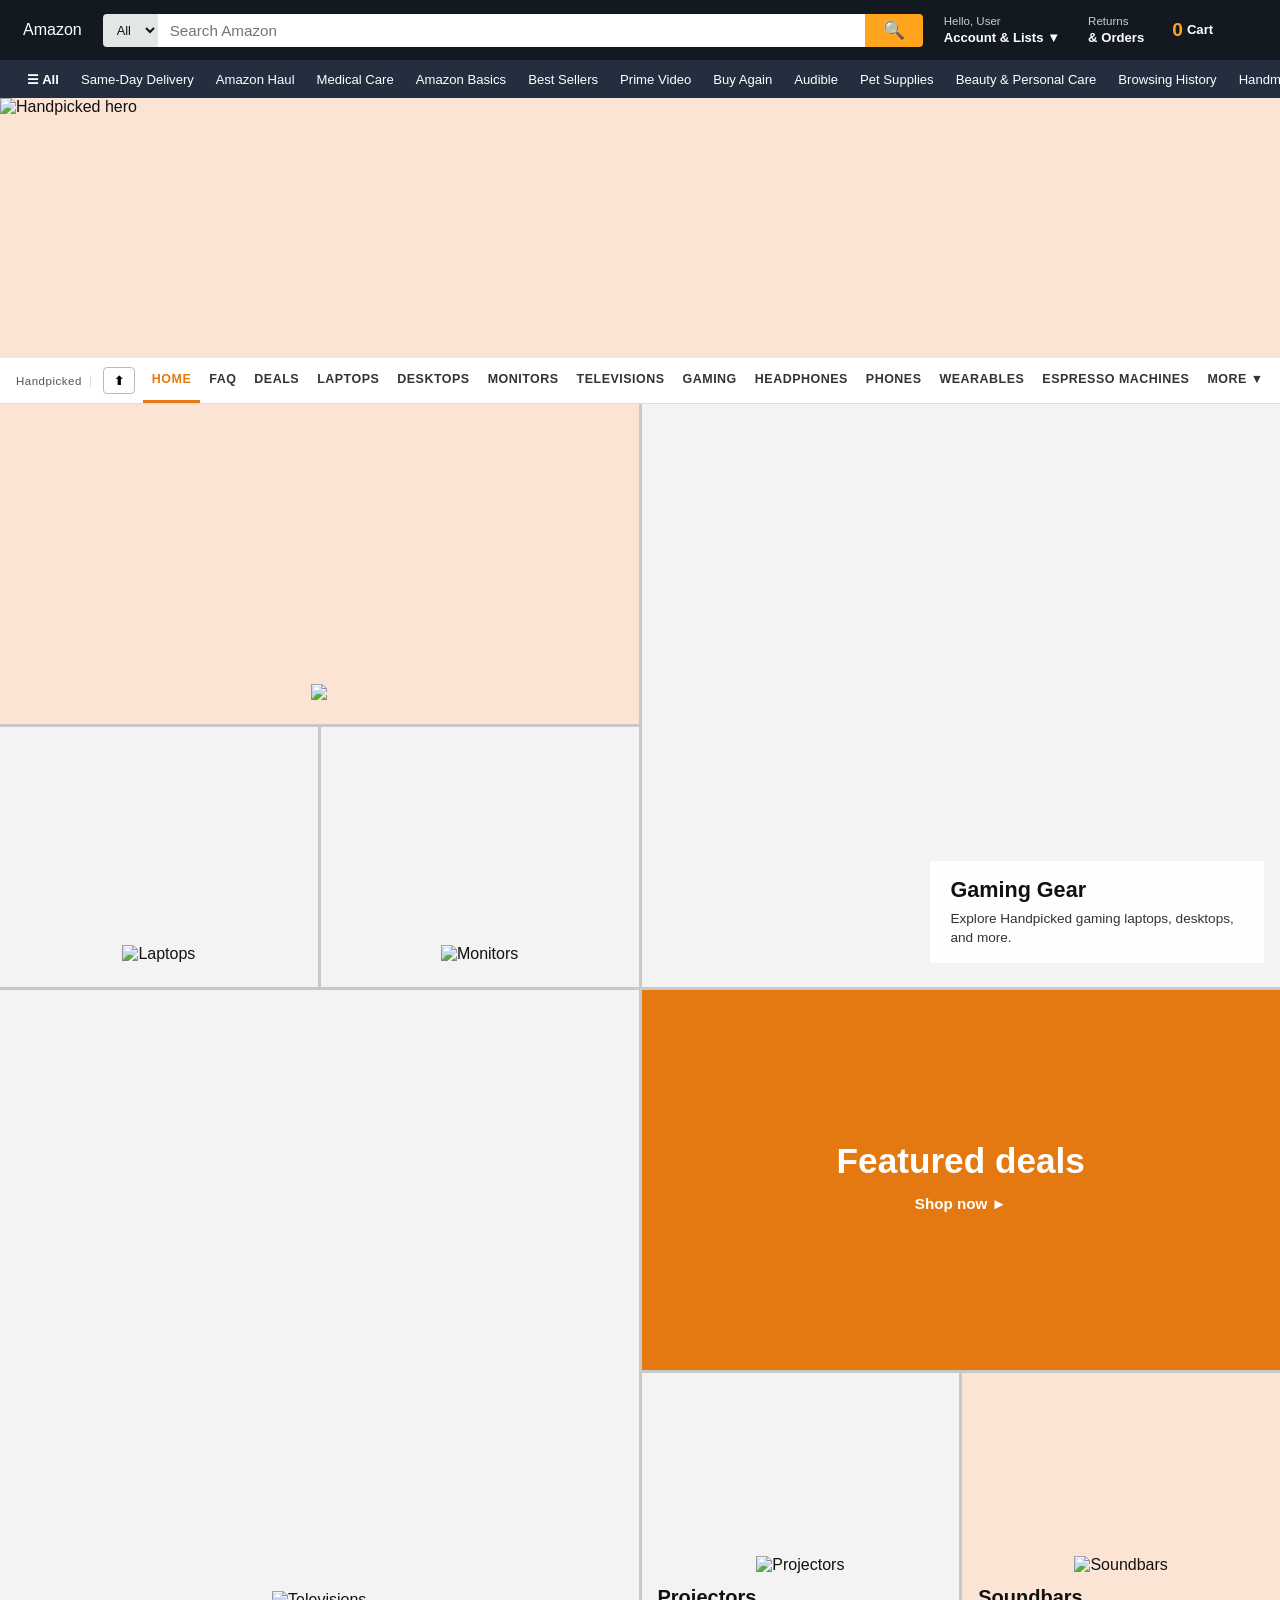
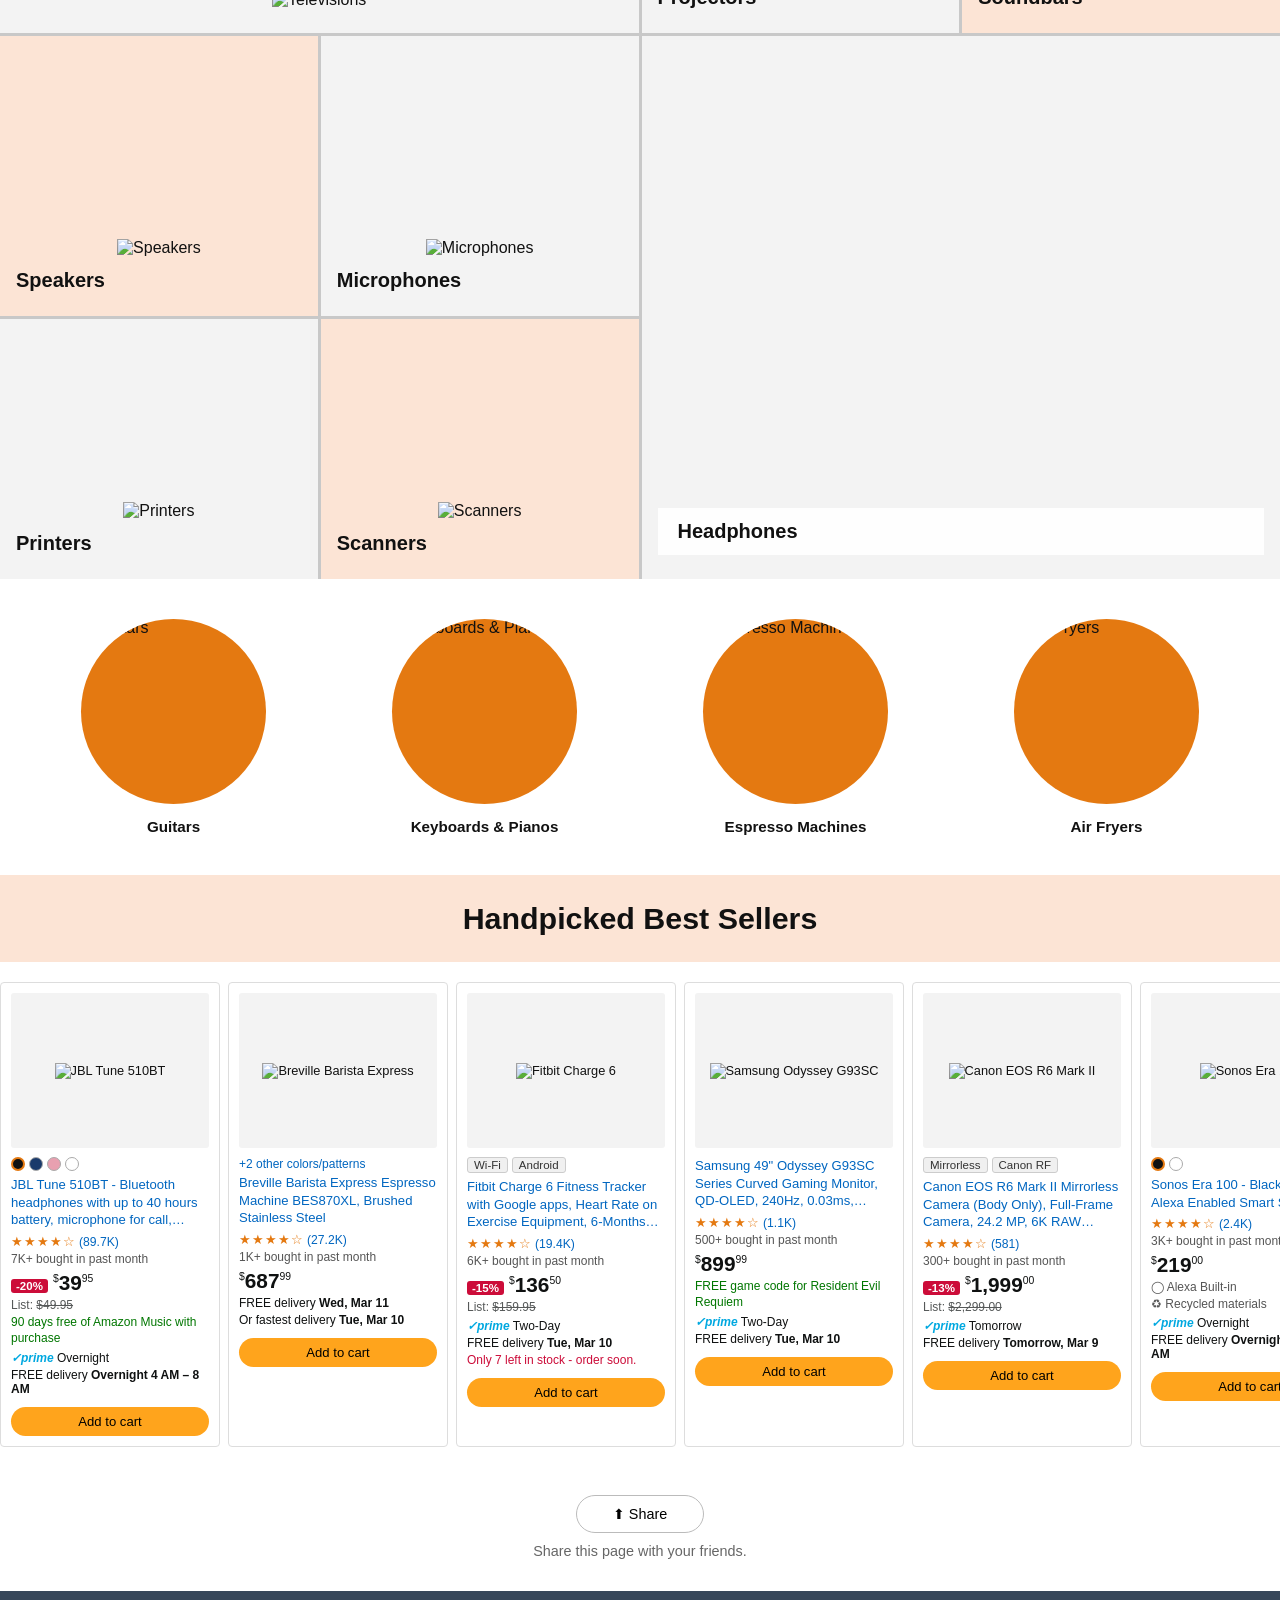
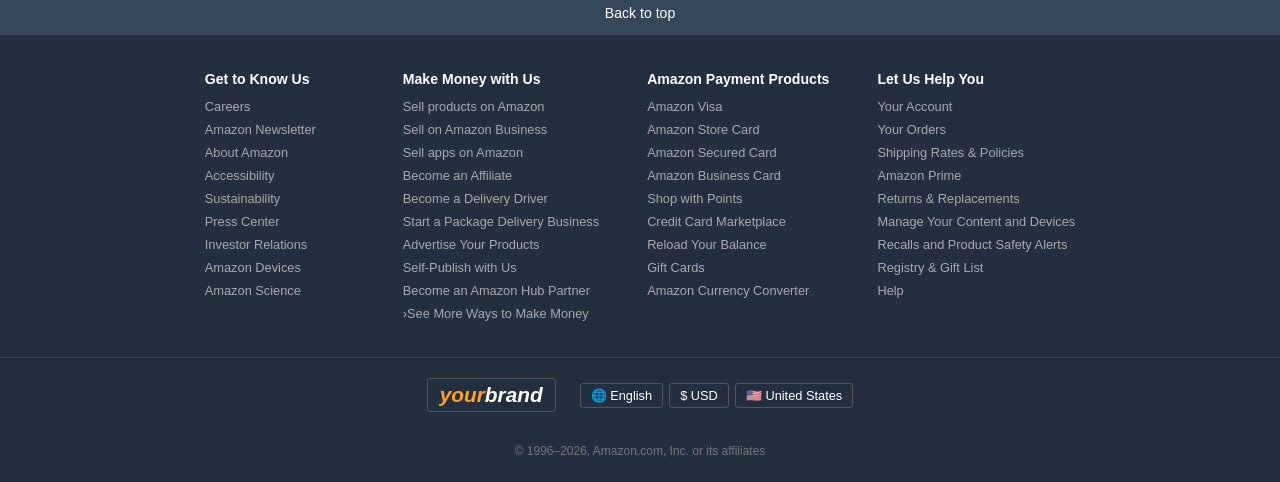
==== commit 4813050e: "final changes" ====
--- a/index.html
+++ b/index.html
@@ -135,8 +135,8 @@
     <section class="category-grid">
 
       <!-- Laptops: col 1-2, row 1 -->
-      <a class="tile-link" href="laptops.html">
-      <div class="tile tile-laptops" style="grid-column:1/3; grid-row:1;">
+      <a class="tile-link" href="laptops.html" style="grid-column:1/3; grid-row:1; display:block;">
+      <div class="tile tile-laptops" style="height:100%;">
         <img src="https://m.media-amazon.com/images/S/al-na-9d5791cf-3faf/8b9a912c-016e-4a63-9b2d-4e92697c4a47._CR0%2C0%2C1500%2C750_SX750_SY375_.jpg" />
       </div>
       </a>
--- a/style.css
+++ b/style.css
@@ -174,7 +174,6 @@
 }
 .hero-left h1 {
   font-size: 2.8rem;
-  font-size: 2.05rem;
   font-weight: 900;
   color: #111;
   line-height: 1.05;
@@ -200,7 +199,1236 @@
   background: var(--white);
   border-bottom: 1px solid var(--border);
   display: flex;
-@@ -720,25 +720,436 @@ img { display: block; max-width: 100%; }
+  align-items: stretch;
+  padding: 0 8px;
+  gap: 0;
+  overflow-x: auto;
+  white-space: nowrap;
+  font-size: 0.78rem;
+  font-weight: 700;
+  letter-spacing: 0.04em;
+  position: sticky;
+  top: 98px;
+  z-index: 200;
+  scrollbar-width: none;
+}
+.sub-nav::-webkit-scrollbar { display: none; }
+
+.store-label {
+  font-size: 0.72rem;
+  color: #555;
+  font-weight: 400;
+  align-self: center;
+  padding: 0 8px;
+  border-right: 1px solid var(--border);
+  margin-right: 4px;
+  white-space: nowrap;
+}
+
+.sub-nav a {
+  padding: 14px 9px;
+  color: #333;
+  border-bottom: 3px solid transparent;
+  display: inline-flex;
+  align-items: center;
+  position: relative;
+  transition: color 0.1s;
+}
+.sub-nav a:hover { color: var(--orange); }
+.sub-nav a.active {
+  color: var(--orange);
+  border-bottom-color: var(--orange);
+}
+.sub-nav a.active-orange { color: var(--orange); }
+
+/* Dropdown */
+.sub-nav a.has-dropdown { position: relative; }
+.dropdown-menu {
+  display: none;
+  position: absolute;
+  top: 100%;
+  left: 0;
+  background: var(--white);
+  border: 1px solid var(--border);
+  box-shadow: 0 4px 14px rgba(0,0,0,0.16);
+  min-width: 180px;
+  z-index: 400;
+  flex-direction: column;
+  padding: 4px 0;
+}
+.dropdown-menu a {
+  padding: 8px 16px;
+  font-size: 0.82rem;
+  font-weight: 400;
+  letter-spacing: 0;
+  border-bottom: none;
+  display: block;
+  white-space: nowrap;
+}
+.dropdown-menu a:hover { background: #f5f5f5; color: var(--orange); }
+.sub-nav a.has-dropdown:hover .dropdown-menu { display: flex; }
+
+.share-btn {
+  background: none;
+  border: 1px solid #bbb;
+  padding: 5px 10px;
+  border-radius: 4px;
+  font-size: 0.78rem;
+  font-weight: 600;
+  align-self: center;
+  margin: 0 8px;
+  transition: background 0.15s;
+}
+.share-btn:hover { background: var(--gray-tile); }
+
+/* ==========================================
+   CATEGORY GRID  (4-column, explicit placement)
+========================================== */
+.category-grid {
+  display: grid;
+  grid-template-columns: 1fr 1fr 1fr 1fr;
+  grid-template-rows: 320px 260px 380px 260px 280px 260px;
+  gap: var(--tile-gap);
+  background: #c8c8c8;
+}
+
+/* ---- BASE TILE ---- */
+.tile {
+  display: flex;
+  flex-direction: column;
+  align-items: center;
+  justify-content: flex-end;
+  padding: 16px 16px 24px;
+  cursor: pointer;
+  overflow: hidden;
+  position: relative;
+  transition: opacity 0.15s;
+  background: var(--gray-tile);
+}
+.tile:hover { opacity: 0.9; }
+
+.tile h3 {
+  font-size: 1.25rem;
+  font-weight: 700;
+  color: #111;
+  align-self: flex-start;
+  margin-top: 12px;
+}
+
+/* product image inside tile (centered) */
+.tile-product-img {
+  width: auto;
+  max-width: 85%;
+  max-height: 68%;
+  object-fit: contain;
+  margin: 0 auto;
+  flex-shrink: 0;
+}
+
+/* large product image (for Televisions tile) */
+.tile-img-large {
+  max-height: 76%;
+  max-width: 90%;
+}
+
+/* ---- TILE BACKGROUNDS ---- */
+.tile-laptops, .tile-soundbars, .tile-speakers, .tile-scanners { background: var(--peach); }
+.tile-monitors, .tile-desktops, .tile-televisions,
+.tile-projectors, .tile-microphones, .tile-printers, .tile-headphones { background: var(--gray-tile); }
+
+/* ---- PHOTO-BACKGROUND TILES (Gaming Gear & Headphones) ---- */
+.tile-photo-bg {
+  background-size: cover;
+  background-position: center;
+  justify-content: flex-end;
+}
+
+/* Gaming Gear text box overlay */
+.tile-text-box {
+  background: rgba(255,255,255,0.92);
+  padding: 16px 20px;
+  align-self: flex-end;
+  margin-bottom: 0;
+  width: 55%;
+  min-width: 200px;
+}
+.tile-text-box h3 {
+  font-size: 1.35rem;
+  font-weight: 900;
+  color: #111;
+  margin-top: 0;
+}
+.tile-text-box p {
+  font-size: 0.85rem;
+  color: #333;
+  margin-top: 6px;
+  line-height: 1.4;
+}
+
+/* Headphones label at bottom */
+.tile-label-bottom {
+  font-size: 1.6rem;
+  font-weight: 900;
+  color: #111;
+  align-self: flex-start;
+  margin-top: 0;
+  padding: 12px 20px;
+  background: rgba(255,255,255,0.9);
+  width: 100%;
+}
+
+/* ---- FEATURED DEALS TILE ---- */
+.tile-featured-deals {
+  background: var(--orange);
+  justify-content: center;
+  gap: 14px;
+}
+.tile-featured-deals h2 {
+  font-size: 2.2rem;
+  font-weight: 900;
+  color: var(--white);
+  text-align: center;
+}
+.shop-now {
+  color: var(--white);
+  font-size: 0.95rem;
+  font-weight: 600;
+  text-align: center;
+}
+.shop-now:hover { text-decoration: underline; }
+
+/* ==========================================
+   CIRCLES ROW
+========================================== */
+.circles-row {
+  display: flex;
+  justify-content: space-around;
+  align-items: flex-start;
+  padding: 40px 24px;
+  background: var(--white);
+  gap: 12px;
+}
+.circle-item {
+  display: flex;
+  flex-direction: column;
+  align-items: center;
+  gap: 14px;
+  cursor: pointer;
+  flex: 1;
+  max-width: 210px;
+}
+.circle-item:hover .circle { transform: scale(1.04); }
+.circle-item p {
+  font-size: 0.95rem;
+  font-weight: 700;
+  text-align: center;
+  color: #111;
+}
+.circle {
+  width: 185px;
+  height: 185px;
+  border-radius: 50%;
+  background: var(--orange);
+  overflow: hidden;
+  display: flex;
+  align-items: center;
+  justify-content: center;
+  transition: transform 0.2s;
+}
+.circle img {
+  width: 100%;
+  height: 100%;
+  object-fit: cover;
+}
+
+/* ==========================================
+   SECTION HEADER BANNER
+========================================== */
+.section-header {
+  background: var(--peach);
+  text-align: center;
+  padding: 26px;
+}
+.section-header h2 {
+  font-size: 1.9rem;
+  font-weight: 900;
+  color: #111;
+}
+
+/* ==========================================
+   PRODUCT CARDS ROW
+========================================== */
+.product-row {
+  display: flex;
+  gap: 8px;
+  overflow-x: auto;
+  padding: 20px 16px 16px;
+  background: var(--white);
+  scroll-snap-type: x mandatory;
+  -webkit-overflow-scrolling: touch;
+}
+.product-row::-webkit-scrollbar { height: 5px; }
+.product-row::-webkit-scrollbar-thumb { background: #ccc; border-radius: 3px; }
+
+.product-card {
+  min-width: 210px;
+  max-width: 220px;
+  flex-shrink: 0;
+  display: flex;
+  flex-direction: column;
+  gap: 3px;
+  padding: 10px;
+  border: 1px solid var(--border);
+  border-radius: 4px;
+  scroll-snap-align: start;
+  font-size: 0.8rem;
+  transition: box-shadow 0.2s;
+}
+.product-card:hover { box-shadow: 0 2px 10px rgba(0,0,0,0.12); }
+
+.product-img-wrap {
+  width: 100%;
+  height: 155px;
+  display: flex;
+  align-items: center;
+  justify-content: center;
+  margin-bottom: 6px;
+  position: relative;
+  background: var(--gray-tile);
+  border-radius: 3px;
+}
+.product-img-wrap img {
+  max-width: 100%;
+  max-height: 100%;
+  object-fit: contain;
+}
+
+.amazons-choice-badge {
+  position: absolute;
+  top: 6px;
+  left: 0;
+  background: #232f3e;
+  color: var(--white);
+  font-size: 0.68rem;
+  font-weight: 700;
+  padding: 2px 7px;
+  border-radius: 0 3px 3px 0;
+  letter-spacing: 0.02em;
+}
+
+/* color swatches */
+.color-swatches {
+  display: flex;
+  gap: 4px;
+  margin-bottom: 2px;
+}
+.swatch {
+  width: 14px; height: 14px;
+  border-radius: 50%;
+  border: 1.5px solid #aaa;
+  cursor: pointer;
+}
+.swatch.active { border-color: var(--orange); border-width: 2px; }
+.swatch.black  { background: #111; }
+.swatch.navy   { background: #1a3a6b; }
+.swatch.pink   { background: #e8a0b0; }
+.swatch.white-sw { background: #fff; }
+
+.color-variants { color: var(--link-blue); font-size: 0.75rem; cursor: pointer; }
+.color-variants:hover { text-decoration: underline; }
+
+/* product tags */
+.product-tags { display: flex; gap: 4px; flex-wrap: wrap; margin-bottom: 2px; }
+.tag {
+  background: #f0f0f0;
+  border: 1px solid #ccc;
+  border-radius: 3px;
+  padding: 1px 6px;
+  font-size: 0.72rem;
+  color: #333;
+}
+
+.product-name {
+  font-size: 0.82rem;
+  line-height: 1.35;
+  color: var(--link-blue);
+  cursor: pointer;
+  display: -webkit-box;
+  -webkit-line-clamp: 3;
+  -webkit-box-orient: vertical;
+  overflow: hidden;
+}
+.product-name:hover { text-decoration: underline; color: var(--orange); }
+
+.rating { display: flex; align-items: center; gap: 3px; margin-top: 2px; }
+.stars { color: var(--star); font-size: 0.8rem; letter-spacing: 1px; }
+.review-count { color: var(--link-blue); font-size: 0.76rem; cursor: pointer; }
+.review-count:hover { text-decoration: underline; }
+
+.bought-count { color: #555; font-size: 0.75rem; }
+
+.price {
+  display: flex;
+  align-items: baseline;
+  gap: 5px;
+  flex-wrap: wrap;
+  margin-top: 2px;
+}
+.current-price {
+  font-size: 1.3rem;
+  font-weight: 700;
+  color: #0f1111;
+}
+.current-price sup { font-size: 0.65rem; font-weight: 400; vertical-align: super; }
+.sale-badge {
+  background: var(--sale-red);
+  color: var(--white);
+  padding: 1px 5px;
+  border-radius: 3px;
+  font-size: 0.72rem;
+  font-weight: 700;
+}
+.list-price { color: #565959; font-size: 0.75rem; }
+.strike { text-decoration: line-through; }
+
+.promo-text { color: #007600; font-size: 0.75rem; line-height: 1.3; }
+.stock-warning { color: var(--sale-red); font-size: 0.75rem; }
+.feature-tag { color: #555; font-size: 0.75rem; }
+
+.prime-delivery { font-size: 0.75rem; color: #0f1111; margin-top: 2px; }
+.prime-badge {
+  color: var(--prime-blue);
+  font-weight: 700;
+  font-size: 0.75rem;
+  font-style: italic;
+}
+.delivery-line { font-size: 0.75rem; color: #0f1111; }
+
+.add-to-cart {
+  margin-top: 8px;
+  background: var(--orange-btn);
+  border: none;
+  border-radius: 20px;
+  padding: 7px 14px;
+  font-size: 0.82rem;
+  font-weight: 500;
+  width: 100%;
+  transition: background 0.15s;
+}
+.add-to-cart:hover { background: var(--orange-hover); }
+.add-to-cart.added { background: #067d62; color: var(--white); }
+
+/* ==========================================
+   SHARE SECTION
+========================================== */
+.share-section {
+  display: flex;
+  flex-direction: column;
+  align-items: center;
+  padding: 32px 20px;
+  gap: 10px;
+  color: #666;
+  font-size: 0.9rem;
+}
+.share-page-btn {
+  background: none;
+  border: 1px solid #bbb;
+  padding: 10px 36px;
+  border-radius: 24px;
+  font-size: 0.9rem;
+  transition: background 0.15s;
+}
+.share-page-btn:hover { background: var(--gray-tile); }
+
+/* ==========================================
+   FOOTER
+========================================== */
+.footer { background: var(--dark-subnav); color: var(--white); }
+
+.back-to-top {
+  display: block;
+  width: 100%;
+  background: var(--footer-mid);
+  color: var(--white);
+  border: none;
+  padding: 14px;
+  font-size: 0.88rem;
+  transition: background 0.15s;
+}
+.back-to-top:hover { background: #485769; }
+
+.footer-links {
+  display: flex;
+  justify-content: center;
+  gap: 48px;
+  padding: 36px 20px;
+  flex-wrap: wrap;
+  border-bottom: 1px solid #3a4a5c;
+}
+.footer-col { display: flex; flex-direction: column; gap: 8px; min-width: 150px; }
+.footer-col h4 { font-size: 0.88rem; font-weight: 700; color: var(--white); margin-bottom: 4px; }
+.footer-col a { color: #aaa; font-size: 0.8rem; }
+.footer-col a:hover { text-decoration: underline; color: var(--white); }
+
+.footer-bottom {
+  display: flex;
+  align-items: center;
+  justify-content: center;
+  gap: 24px;
+  padding: 20px;
+  flex-wrap: wrap;
+}
+.footer-logo {
+  font-size: 1.3rem;
+  font-weight: 900;
+  color: var(--orange-btn);
+  font-style: italic;
+  border: 1px solid #555;
+  padding: 4px 12px;
+  border-radius: 3px;
+}
+.footer-logo span { color: var(--white); }
+.footer-locale { display: flex; gap: 6px; flex-wrap: wrap; }
+.footer-locale span {
+  border: 1px solid #555;
+  padding: 4px 10px;
+  border-radius: 3px;
+  font-size: 0.8rem;
+  cursor: pointer;
+}
+.footer-locale span:hover { border-color: var(--white); }
+.footer-copyright {
+  text-align: center;
+  color: #777;
+  font-size: 0.75rem;
+  padding: 12px 20px 24px;
+}
+
+/* ==========================================
+   LAPTOP CATEGORY GRID  (laptops.html)
+========================================== */
+.laptop-category-grid {
+  display: grid;
+  grid-template-columns: 1fr 1fr;
+  gap: 3px;
+  background: #c8c8c8;
+  margin-bottom: 0;
+}
+.laptop-category-card {
+  display: flex;
+  flex-direction: column;
+  background: var(--white);
+  overflow: hidden;
+  cursor: pointer;
+  transition: opacity 0.15s;
+  color: inherit;
+}
+.laptop-category-card:hover { opacity: 0.92; }
+.lcc-img {
+  width: 100%;
+  height: 240px;
+  overflow: hidden;
+}
+.lcc-img img {
+  width: 100%;
+  height: 100%;
+  object-fit: cover;
+  display: block;
+}
+.lcc-text {
+  padding: 18px 20px 22px;
+}
+.lcc-text h2 {
+  font-size: 1.3rem;
+  font-weight: 700;
+  color: #111;
+  margin-bottom: 6px;
+}
+.lcc-text p {
+  font-size: 0.88rem;
+  color: #555;
+  line-height: 1.4;
+}
+@media (max-width: 640px) {
+  .laptop-category-grid { grid-template-columns: 1fr; }
+  .lcc-img { height: 180px; }
+}
+
+/* ==========================================
+   COMING SOON BLOCK  (placeholder pages)
+========================================== */
+.coming-soon-block {
+  text-align: center;
+  padding: 60px 20px;
+  color: #555;
+  background: #fff;
+  border-top: 1px solid #e8e8e8;
+}
+.coming-soon-block p { font-size: 1rem; margin-bottom: 16px; }
+.coming-soon-block a {
+  color: var(--link-blue);
+  font-size: 0.9rem;
+}
+.coming-soon-block a:hover { text-decoration: underline; }
+
+/* ==========================================
+   BREADCRUMB
+========================================== */
+.breadcrumb {
+  padding: 8px 18px;
+  font-size: 0.8rem;
+  color: #555;
+  background: #fff;
+  display: flex;
+  align-items: center;
+  gap: 5px;
+  border-bottom: 1px solid var(--border);
+}
+.breadcrumb a { color: var(--link-blue); }
+.breadcrumb a:hover { text-decoration: underline; }
+
+/* ==========================================
+   PAGE HEADING  (sub-pages)
+========================================== */
+.page-heading {
+  text-align: center;
+  padding: 36px 20px 20px;
+  background: #fff;
+}
+.page-heading h1 {
+  font-size: 2.4rem;
+  font-weight: 900;
+  color: #111;
+  line-height: 1.1;
+}
+.page-heading p {
+  font-size: 1rem;
+  color: #555;
+  margin-top: 10px;
+}
+
+/* ==========================================
+   BILLBOARD ROWS
+========================================== */
+.billboard-row {
+  display: flex;
+  background: #fff;
+  border-top: 1px solid #e8e8e8;
+  min-height: 380px;
+}
+.billboard-left {
+  width: 48%;
+  position: relative;
+  overflow: hidden;
+  flex-shrink: 0;
+}
+.billboard-left img {
+  width: 100%;
+  height: 100%;
+  object-fit: cover;
+  display: block;
+}
+.billboard-label {
+  position: absolute;
+  bottom: 0;
+  left: 0;
+  background: rgba(0,0,0,0.78);
+  color: #fff;
+  font-size: 1.05rem;
+  font-weight: 700;
+  padding: 10px 16px;
+  white-space: nowrap;
+}
+.billboard-right {
+  flex: 1;
+  display: flex;
+  flex-direction: column;
+  min-width: 0;
+}
+.billboard-product {
+  display: flex;
+  align-items: flex-start;
+  padding: 36px 24px 32px 32px;
+  flex: 1;
+  gap: 16px;
+}
+.billboard-product + .billboard-product {
+  border-top: 1px solid #e8e8e8;
+  flex: 1;
+}
+.billboard-product-info {
+  flex: 1;
+  min-width: 0;
+}
+.billboard-product-info h2 {
+  font-size: 1.75rem;
+  font-weight: 700;
+  color: #111;
+  line-height: 1.2;
+  margin-bottom: 12px;
+}
+.bp-desc {
+  font-size: 0.9rem;
+  color: #555;
+  line-height: 1.5;
+  margin-bottom: 14px;
+}
+.bp-desc-block {
+  font-size: 0.95rem;
+  color: #111;
+  line-height: 1.5;
+  margin-bottom: 10px;
+}
+.bp-price-row {
+  display: flex;
+  align-items: baseline;
+  gap: 10px;
+  margin-bottom: 10px;
+}
+.bp-price {
+  font-size: 1.55rem;
+  font-weight: 700;
+  color: #0f1111;
+}
+.bp-price sup {
+  font-size: 0.7rem;
+  font-weight: 400;
+  vertical-align: super;
+}
+.bp-prime {
+  color: var(--prime-blue);
+  font-weight: 700;
+  font-style: italic;
+  font-size: 0.85rem;
+}
+.bp-stock {
+  color: var(--sale-red);
+  font-size: 0.82rem;
+  margin-bottom: 10px;
+}
+.quick-look-btn {
+  background: none;
+  border: 1px solid #ccc;
+  border-radius: 20px;
+  padding: 6px 18px;
+  font-size: 0.82rem;
+  color: var(--link-blue);
+  cursor: pointer;
+  display: inline-block;
+  margin-top: 10px;
+  transition: background 0.15s, border-color 0.15s;
+}
+.quick-look-btn:hover { background: #f0f0f0; border-color: #999; }
+.billboard-product-img {
+  width: 200px;
+  min-width: 160px;
+  display: flex;
+  flex-direction: column;
+  align-items: center;
+  justify-content: center;
+  gap: 8px;
+  flex-shrink: 0;
+}
+.billboard-product-img img {
+  max-width: 100%;
+  max-height: 170px;
+  object-fit: contain;
+}
+.bp-price-below {
+  font-size: 1.3rem;
+  font-weight: 700;
+  color: #0f1111;
+  text-align: center;
+}
+.bp-price-below sup {
+  font-size: 0.65rem;
+  font-weight: 400;
+  vertical-align: super;
+}
+
+/* ==========================================
+   EXPLORE BANNER
+========================================== */
+.explore-banner {
+  background: #f5f5f5;
+  border-top: 1px solid #e0e0e0;
+  border-bottom: 1px solid #e0e0e0;
+  text-align: center;
+  padding: 28px 20px;
+  font-size: 1.05rem;
+  color: #111;
+}
+.explore-banner a {
+  color: var(--link-blue);
+  margin-left: 10px;
+}
+.explore-banner a:hover { text-decoration: underline; }
+
+/* ==========================================
+   PICK COMPARISON LIST  (home-education.html)
+========================================== */
+.pcl-list {
+  padding: 28px 32px;
+  display: flex;
+  flex-direction: column;
+  gap: 20px;
+  background: #f2f2f2;
+}
+
+.pcl-card {
+  display: flex;
+  background: #fff;
+  border-radius: 12px;
+  box-shadow: 0 2px 14px rgba(0,0,0,0.08);
+  overflow: hidden;
+  min-height: 340px;
+  transition: box-shadow 0.2s, transform 0.15s;
+}
+.pcl-card:hover {
+  box-shadow: 0 6px 28px rgba(0,0,0,0.14);
+  transform: translateY(-2px);
+}
+
+/* ---- Image column ---- */
+.pcl-image-wrap {
+  width: 320px;
+  min-width: 260px;
+  flex-shrink: 0;
+  background: #f7f7f7;
+  display: flex;
+  align-items: center;
+  justify-content: center;
+  position: relative;
+  overflow: hidden;
+  border-right: 1px solid #f0f0f0;
+}
+.pcl-image-wrap img {
+  max-width: 82%;
+  max-height: 82%;
+  object-fit: contain;
+  display: block;
+}
+
+/* Badge overlay */
+.pcl-badge {
+  position: absolute;
+  top: 18px;
+  left: 0;
+  font-size: 0.65rem;
+  font-weight: 900;
+  letter-spacing: 0.09em;
+  padding: 6px 14px 6px 12px;
+  border-radius: 0 4px 4px 0;
+  text-transform: uppercase;
+  color: #fff;
+  box-shadow: 2px 2px 6px rgba(0,0,0,0.2);
+}
+.badge-editor   { background: var(--orange); }
+.badge-portable { background: #232f3e; }
+.badge-value    { background: #00897b; }
+
+/* ---- Info column ---- */
+.pcl-info {
+  flex: 1;
+  padding: 28px 32px 24px;
+  display: flex;
+  flex-direction: column;
+  gap: 10px;
+  min-width: 0;
+}
+
+.pcl-category {
+  display: inline-block;
+  background: #fff8ee;
+  color: var(--orange);
+  font-size: 0.68rem;
+  font-weight: 700;
+  letter-spacing: 0.07em;
+  padding: 4px 12px;
+  border-radius: 14px;
+  text-transform: uppercase;
+  border: 1px solid #ffa41c55;
+  align-self: flex-start;
+}
+
+.pcl-name {
+  font-size: 1.9rem;
+  font-weight: 900;
+  color: #111;
+  line-height: 1.1;
+  margin: 0;
+}
+
+.pcl-rating {
+  display: flex;
+  align-items: center;
+  gap: 7px;
+}
+.pcl-stars {
+  color: var(--star);
+  font-size: 0.88rem;
+  letter-spacing: 2px;
+}
+.pcl-rating-num {
+  font-size: 0.8rem;
+  color: #666;
+}
+
+.pcl-desc {
+  font-size: 0.88rem;
+  color: #555;
+  line-height: 1.6;
+  margin: 2px 0 4px;
+}
+
+/* ---- Metric bars  (2 × 2 grid with discrete icon) ---- */
+.pcl-metrics {
+  display: grid;
+  grid-template-columns: 1fr 1fr;
+  gap: 12px 28px;
+  margin-top: 4px;
+}
+.pcl-metric {
+  display: flex;
+  align-items: flex-start;
+  gap: 7px;
+}
+.pcl-metric-icon {
+  font-size: 0.95rem;
+  flex-shrink: 0;
+  opacity: 0.45;
+  margin-top: 2px;
+  line-height: 1;
+}
+.pcl-metric-body {
+  flex: 1;
+  display: flex;
+  flex-direction: column;
+  gap: 5px;
+}
+.pcl-metric-header {
+  display: flex;
+  justify-content: space-between;
+  align-items: baseline;
+}
+.pcl-metric-label {
+  font-size: 0.61rem;
+  font-weight: 700;
+  letter-spacing: 0.07em;
+  color: #888;
+  text-transform: uppercase;
+}
+.pcl-bar-bg {
+  height: 5px;
+  background: #e8e8e8;
+  border-radius: 3px;
+  overflow: hidden;
+}
+.pcl-bar-fill {
+  height: 100%;
+  background: linear-gradient(90deg, var(--orange-btn), var(--orange));
+  border-radius: 3px;
+}
+.pcl-metric-score {
+  font-size: 0.7rem;
+  font-weight: 700;
+  color: #333;
+  flex-shrink: 0;
+}
+
+/* ---- Card footer: price + CTA ---- */
+.pcl-footer {
+  display: flex;
+  align-items: center;
+  justify-content: space-between;
+  margin-top: auto;
+  padding-top: 18px;
+  border-top: 1px solid #f0f0f0;
+  flex-wrap: wrap;
+  gap: 12px;
+}
+.pcl-price-wrap {
+  display: flex;
+  align-items: baseline;
+  gap: 8px;
+}
+.pcl-price {
+  font-size: 1.85rem;
+  font-weight: 700;
+  color: #0f1111;
+  line-height: 1;
+}
+.pcl-prime {
+  color: var(--prime-blue);
+  font-weight: 700;
+  font-style: italic;
+  font-size: 0.82rem;
+}
+.pcl-cta-btn {
+  background: var(--orange-btn);
+  border: none;
+  border-radius: 24px;
+  padding: 12px 28px;
+  font-size: 0.9rem;
+  font-weight: 700;
+  color: #111;
+  cursor: pointer;
+  white-space: nowrap;
+  transition: background 0.15s, color 0.15s, transform 0.1s, box-shadow 0.15s;
+  box-shadow: 0 2px 6px rgba(228,121,17,0.25);
+}
+.pcl-cta-btn:hover {
+  background: var(--orange);
+  color: #fff;
+  box-shadow: 0 4px 12px rgba(228,121,17,0.4);
+}
+.pcl-cta-btn:active { transform: scale(0.97); }
+
+/* ==========================================
+   PRODUCT DETAIL MODAL
+========================================== */
+.modal-overlay {
+  display: none;
+  position: fixed;
+  inset: 0;
+  background: rgba(0,0,0,0.52);
+  z-index: 1000;
+  align-items: center;
+  justify-content: center;
+  padding: 20px;
+}
+.modal-overlay.open { display: flex; }
+
+.modal-box {
+  background: #fff;
+  border-radius: 14px;
+  width: 100%;
+  max-width: 680px;
+  max-height: 88vh;
+  overflow-y: auto;
+  box-shadow: 0 24px 64px rgba(0,0,0,0.28);
+  display: flex;
+  flex-direction: column;
+  animation: modalIn 0.2s ease;
+}
+@keyframes modalIn {
+  from { opacity: 0; transform: scale(0.96) translateY(8px); }
+  to   { opacity: 1; transform: scale(1) translateY(0); }
+}
+
+.modal-header {
+  display: flex;
+  align-items: center;
+  justify-content: space-between;
+  padding: 18px 24px 14px;
+  border-bottom: 1px solid #e8e8e8;
+  position: sticky;
+  top: 0;
+  background: #fff;
+  z-index: 1;
+  border-radius: 14px 14px 0 0;
+}
+.modal-header h2 {
+  font-size: 1.25rem;
+  font-weight: 700;
+  color: #111;
+}
+.modal-close {
+  background: none;
+  border: none;
+  font-size: 1.1rem;
+  color: #666;
+  cursor: pointer;
+  padding: 6px 10px;
+  border-radius: 6px;
+  transition: background 0.15s, color 0.15s;
+  line-height: 1;
+}
+.modal-close:hover { background: #f0f0f0; color: #111; }
+
+.modal-body {
+  padding: 20px 24px 28px;
+  display: flex;
+  flex-direction: column;
+  gap: 0;
+}
+.modal-section {
+  padding-bottom: 24px;
+  margin-bottom: 24px;
+  border-bottom: 1px solid #f0f0f0;
+}
+.modal-section:last-child { border-bottom: none; margin-bottom: 0; padding-bottom: 0; }
+
+.modal-section-title {
+  font-size: 0.95rem;
+  font-weight: 700;
+  color: #111;
+  margin-bottom: 14px;
+  padding-bottom: 8px;
+  border-bottom: 2px solid var(--orange-btn);
+  display: inline-block;
+}
+
+/* Core score cards grid */
+.modal-scores {
+  display: grid;
+  grid-template-columns: 1fr 1fr;
+  gap: 10px;
+}
+.modal-score-card {
+  background: #fafafa;
+  border: 1px solid #ebebeb;
+  border-radius: 10px;
+  padding: 14px 16px;
+  display: flex;
+  flex-direction: column;
+  gap: 0;
+}
+/* Top row: icon + label name side-by-side */
+.modal-score-header {
+  display: flex;
+  align-items: center;
+  gap: 6px;
+  margin-bottom: 6px;
+}
+.modal-score-icon {
+  font-size: 1rem;
+  line-height: 1;
+  opacity: 0.75;
+  flex-shrink: 0;
+}
+.modal-score-name {
+  font-size: 0.72rem;
+  font-weight: 700;
+  color: #555;
+  text-transform: uppercase;
+  letter-spacing: 0.07em;
+}
+/* Big orange score below */
+.modal-score-num {
+  font-size: 1.5rem;
+  font-weight: 900;
+  color: var(--orange);
+  line-height: 1;
+  margin-bottom: 5px;
+}
+/* Description at bottom */
+.modal-score-desc {
+  font-size: 0.74rem;
+  color: #777;
+  line-height: 1.45;
+}
+
+/* Benchmark table */
+.bench-table {
+  width: 100%;
+  border-collapse: collapse;
+  font-size: 0.83rem;
+}
+.bench-table th {
+  text-align: left;
+  font-size: 0.72rem;
+  font-weight: 700;
+  color: #888;
+  text-transform: uppercase;
+  letter-spacing: 0.05em;
+  padding: 8px 12px;
+  background: #f8f8f8;
+  border-bottom: 1px solid #e0e0e0;
+}
+.bench-table td {
+  padding: 10px 12px;
+  border-bottom: 1px solid #f2f2f2;
+  color: #333;
+}
+.bench-table tr:last-child td { border-bottom: none; }
+.bench-table tr:hover td { background: #fafafa; }
+.bench-rating {
+  color: var(--star);
+  letter-spacing: 1.5px;
+  font-size: 0.76rem;
+}
+
+/* Market comparison bars */
+.compare-bar-row {
+  display: flex;
+  align-items: center;
+  gap: 12px;
+  margin-bottom: 11px;
+}
+.compare-bar-row:last-child { margin-bottom: 0; }
+.compare-bar-label {
+  width: 148px;
+  flex-shrink: 0;
+  font-size: 0.8rem;
+  color: #555;
+  font-weight: 500;
+}
+.compare-bar-label.hl { color: var(--orange); font-weight: 700; }
+.compare-bar-bg {
+  flex: 1;
+  height: 10px;
+  background: #ebebeb;
+  border-radius: 5px;
+  overflow: hidden;
+}
+.compare-bar-fill {
+  height: 100%;
+  background: #ccc;
+  border-radius: 5px;
+  transition: width 0.5s ease;
+}
+.compare-bar-fill.hl { background: linear-gradient(90deg, var(--orange-btn), var(--orange)); }
+.compare-bar-score {
+  width: 40px;
+  text-align: right;
+  font-size: 0.8rem;
+  font-weight: 600;
+  color: #666;
+  flex-shrink: 0;
+}
+.compare-bar-score.hl { color: var(--orange); font-weight: 700; }
+
+/* ---- PCL responsive ---- */
+@media (max-width: 860px) {
+  .pcl-list { padding: 16px; }
+  .pcl-card { flex-direction: column; min-height: auto; }
+  .pcl-image-wrap {
+    width: 100%;
+    min-width: unset;
+    height: 260px;
+    border-right: none;
+    border-bottom: 1px solid #f0f0f0;
+  }
+  .pcl-info { padding: 20px 20px 18px; }
+  .pcl-name { font-size: 1.5rem; }
+  .pcl-footer { flex-direction: row; }
+  .pcl-metrics { gap: 10px 16px; }
+}
+@media (max-width: 480px) {
+  /* Stack metrics to single column on very small screens */
+  .pcl-metrics { grid-template-columns: 1fr; }
+}
+
+@media (max-width: 540px) {
+  .modal-scores { grid-template-columns: 1fr; }
+  .pcl-footer { flex-direction: column; align-items: flex-start; }
+  .pcl-cta-btn { width: 100%; text-align: center; }
+}
+
+/* ==========================================
+   RESPONSIVE
+========================================== */
+@media (max-width: 1024px) {
+  .category-grid {
+    grid-template-columns: 1fr 1fr;
+    grid-template-rows: auto;
+  }
+  /* Reset all explicit placement and let them flow */
+  .category-grid .tile { grid-column: auto !important; grid-row: auto !important; }
+  /* Full-width for photo-bg tiles */
+  .tile-gaming, .tile-headphones { grid-column: span 2 !important; }
+}
 
 @media (max-width: 768px) {
   .hero { flex-direction: column; }
@@ -227,413 +1455,11 @@
   .circles-row { padding: 24px 12px; }
 }
 
-/* ===== Laptop category pages ===== */
-.tile-link {
-  text-decoration: none;
-  color: inherit;
-  display: contents;
-}
-
-.laptop-page {
-  min-height: 100vh;
-  background: linear-gradient(180deg, #f3f6fb 0%, #ffffff 100%);
-  padding: 40px 20px 60px;
-  font-family: Arial, sans-serif;
-}
-
-.laptop-hero {
-  max-width: 900px;
-  margin: 0 auto;
-  background: #fff;
-  border: 1px solid #e6ebf2;
-  border-radius: 14px;
-  padding: 32px;
-  box-shadow: 0 14px 32px rgba(35, 47, 62, 0.08);
-}
-
-.eyebrow {
-  font-weight: 700;
-  text-transform: uppercase;
-  letter-spacing: 0.08em;
-  color: #007185;
-  margin-bottom: 10px;
-  font-size: 0.78rem;
-}
-
-.laptop-hero h1 {
-  margin: 0;
-  color: #111;
-  font-size: clamp(1.8rem, 2.5vw, 2.5rem);
-}
-
-.laptop-hero p {
-  color: #444;
-  margin: 14px 0;
-  line-height: 1.5;
-}
-
-.laptop-cta {
-  display: inline-block;
-  margin-top: 8px;
-  background: #ffd814;
-  border: 1px solid #fcd200;
-  color: #111;
-  border-radius: 999px;
-  font-weight: 700;
-  text-decoration: none;
-  padding: 12px 20px;
-}
-
-.laptop-category-grid {
-  max-width: 900px;
-  margin: 24px auto 0;
-  display: grid;
-  grid-template-columns: repeat(auto-fit, minmax(220px, 1fr));
-  gap: 16px;
-}
-
-.laptop-category-card {
-  border: 1px solid #e6ebf2;
-  border-radius: 12px;
-  padding: 18px;
-  text-decoration: none;
-  color: inherit;
-  background: #fff;
-}
-
-.laptop-category-card h2 {
-  margin: 0 0 8px;
-  font-size: 1.2rem;
-}
-
-.laptop-category-card p {
-  margin: 0;
-  color: #555;
-  line-height: 1.45;
-}
-
-.laptop-back {
-  max-width: 900px;
-  margin: 20px auto 0;
-}
-
-.laptop-back a {
-  color: #007185;
-  font-weight: 700;
-  text-decoration: none;
-}
-
-.laptop-tabs {
-  display: flex;
-  flex-wrap: wrap;
-  gap: 10px;
-  margin-top: 14px;
-}
-
-.laptop-tabs a {
-  text-decoration: none;
-  color: #0f1111;
-  border: 1px solid #d5d9d9;
-  padding: 8px 12px;
-  border-radius: 999px;
-  font-size: 0.92rem;
-  background: #f7fafa;
-}
-
-.laptop-tabs a.active {
-  background: #232f3e;
-  color: #fff;
-  border-color: #232f3e;
-}
-
-.laptop-products {
-  max-width: 900px;
-  margin: 18px auto 0;
-  display: grid;
-  grid-template-columns: repeat(auto-fit, minmax(220px, 1fr));
-  gap: 14px;
-}
-
-.laptop-product-card {
-  background: #fff;
-  border: 1px solid #e6ebf2;
-  border-radius: 10px;
-  padding: 14px;
-}
-
-.laptop-product-card h3 {
-  margin: 0 0 6px;
-  font-size: 1rem;
-}
-
-.laptop-product-card p {
-  margin: 0;
-  color: #555;
-  line-height: 1.4;
-}
-
-/* ===== Laptop template pages aligned to homepage style ===== */
-.hero-laptops-page {
-  min-height: 290px;
-}
-
-.laptop-template-grid {
-  width: min(1500px, 98%);
-  margin: 18px auto;
-  display: grid;
-  grid-template-columns: repeat(4, minmax(210px, 1fr));
-  gap: 16px;
-}
-
-.laptop-template-card {
-  background: #fff;
-  border: 1px solid #e3e6e6;
-  border-radius: 12px;
-  padding: 14px;
-  text-decoration: none;
-  color: #111;
-  box-shadow: 0 2px 10px rgba(0,0,0,0.06);
-}
-
-.laptop-template-card img {
-  width: 100%;
-  aspect-ratio: 1 / 1;
-  object-fit: cover;
-  border-radius: 10px;
-  margin-bottom: 10px;
-}
-
-.laptop-template-card h3 {
-  margin: 0;
-  font-size: 1.05rem;
-}
-
-.laptop-mini-row {
-  width: min(1500px, 98%);
-  margin: 0 auto 30px;
-  display: grid;
-  grid-template-columns: repeat(4, minmax(210px, 1fr));
-  gap: 16px;
-}
-
-.laptop-mini-card {
-  background: #fff;
-  border: 1px solid #e3e6e6;
-  border-radius: 10px;
-  padding: 14px;
-}
-
-.laptop-mini-card h3 { margin: 0 0 8px; }
-.laptop-mini-card p { margin: 0 0 12px; color: #565959; }
-
-@media (max-width: 980px) {
-  .laptop-template-grid,
-  .laptop-mini-row { grid-template-columns: repeat(2, minmax(180px, 1fr)); }
-}
-
-@media (max-width: 560px) {
-  .laptop-template-grid,
-  .laptop-mini-row { grid-template-columns: 1fr; }
-}
-
-/* ===== Business laptops page (exact single-page pass) ===== */
-.business-page {
-  background: #f3f3f3;
-}
-
-.business-page main {
-  background: #f3f3f3;
-}
-
-.business-hero {
-  display: grid;
-  grid-template-columns: 1.1fr 0.9fr;
-  background: #e8d8cb;
-  min-height: 390px;
-  border-top: 1px solid #e3e3e3;
-  border-bottom: 1px solid #d9d9d9;
-}
-
-.business-hero-left {
-  display: flex;
-  flex-direction: column;
-  justify-content: center;
-  padding: 48px 72px;
-}
-
-.business-hero-left h1 {
-  font-size: clamp(2.4rem, 4vw, 4rem);
-  line-height: 1.05;
-  margin: 0 0 12px;
-  color: #0f1111;
-}
-
-.business-hero-left p {
-  margin: 0;
-  font-size: 2.25rem;
-  color: #27323f;
-}
-
-.business-hero-right {
-  border-left: 1px solid rgba(0,0,0,0.12);
-  position: relative;
-}
-
-.business-hero-right img {
-  width: 100%;
-  height: 100%;
-  object-fit: cover;
-  object-position: center;
-}
-
-.business-showcase {
-  min-height: 520px;
-  padding: 42px 0;
-  border-top: 1px solid #e3e3e3;
-}
-
-.business-feature-card {
-  width: 390px;
-  height: 390px;
-  margin-left: 0;
-  background: #ececec;
-  display: grid;
-  place-items: center;
-}
-
-.business-feature-card img {
-  width: 360px;
-  height: 210px;
-  object-fit: contain;
-}
-
+/* Billboard responsive */
 @media (max-width: 900px) {
-  .business-hero {
-    grid-template-columns: 1fr;
-  }
-
-  .business-hero-right {
-    min-height: 260px;
-    border-left: 0;
-    border-top: 1px solid rgba(0,0,0,0.12);
-  }
-
-  .business-hero-left {
-    padding: 34px 20px;
-  }
-
-  .business-hero-left p {
-    font-size: 1.35rem;
-  }
-}
-
-/* ===== Business page precision overrides ===== */
-.business-page .top-nav {
-  min-height: 60px;
-  padding: 0 18px;
-}
-
-.business-page .nav-logo .logo-text {
-  font-size: 2rem;
-  font-style: italic;
-}
-
-.business-page .nav-search {
-  max-width: 900px;
-}
-
-.business-page .search-category {
-  height: 42px;
-}
-
-.business-page .search-input {
-  height: 42px;
-}
-
-.business-page .search-btn {
-  height: 42px;
-}
-
-.business-page .category-nav {
-  min-height: 44px;
-  padding: 0 18px;
-}
-
-.business-page .category-nav span {
-  font-size: 0.97rem;
-  padding: 0 10px;
-}
-
-.business-page .business-gap {
-  height: 52px;
-  background: #f4f5f5;
-  border-top: 1px solid #e1e2e3;
-  border-bottom: 1px solid #e1e2e3;
-}
-
-.business-page .business-hero {
-  min-height: 390px;
-  grid-template-columns: 54.5% 45.5%;
-  background: #e8d8cb;
-}
-
-.business-page .business-hero-left {
-  padding: 44px 74px;
-}
-
-.business-page .business-hero-left h1 {
-  font-size: 4.15rem;
-  letter-spacing: 0;
-  margin-bottom: 12px;
-}
-
-.business-page .business-hero-left p {
-  font-size: 2.05rem;
-  line-height: 1.2;
-  color: #2b3743;
-}
-
-.business-page .business-hero-right img {
-  object-fit: cover;
-  object-position: center 40%;
-}
-
-.business-page .sub-nav {
-  min-height: 68px;
-  padding: 0 22px;
-}
-
-.business-page .sub-nav a.active {
-  border-bottom-width: 4px;
-}
-
-.business-page .business-showcase {
-  min-height: 570px;
-  padding: 42px 0 0;
-  background: #f3f3f3;
-}
-
-.business-page .business-feature-card {
-  width: 392px;
-  height: 390px;
-  background: #ebebeb;
-}
-
-.business-page .business-feature-card img {
-  width: 356px;
-  height: 224px;
-}
-
-@media (max-width: 900px) {
-  .business-page .category-nav span {
-    font-size: 1rem;
-  }
-
-  .business-page .business-hero-left h1 {
-    font-size: 3rem;
-  }
-
-  .business-page .business-hero-left p {
-    font-size: 1.3rem;
-  }
-}+  .billboard-row { flex-direction: column; min-height: auto; }
+  .billboard-left { width: 100%; min-height: 240px; }
+  .billboard-product { flex-wrap: wrap; padding: 20px; }
+  .billboard-product-img { width: 100%; flex-direction: row; justify-content: flex-start; }
+  .page-heading h1 { font-size: 1.8rem; }
+}
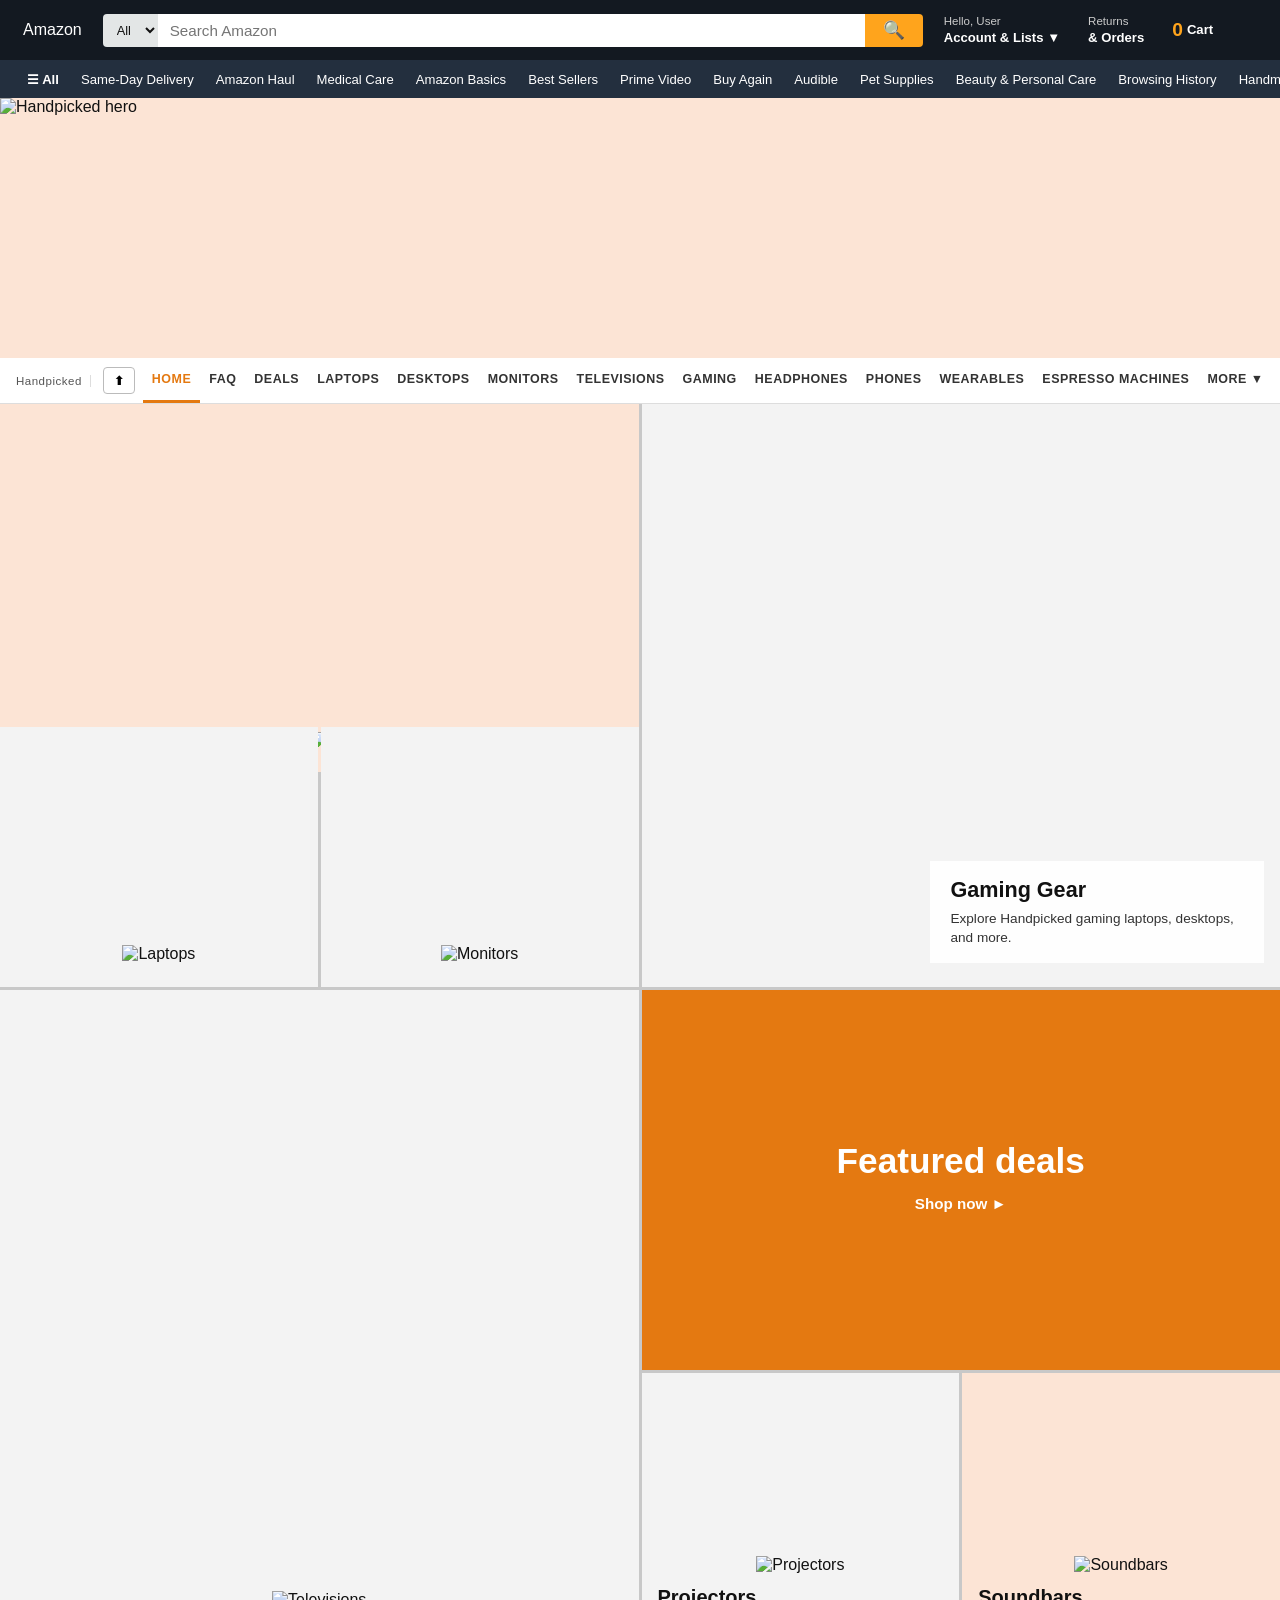
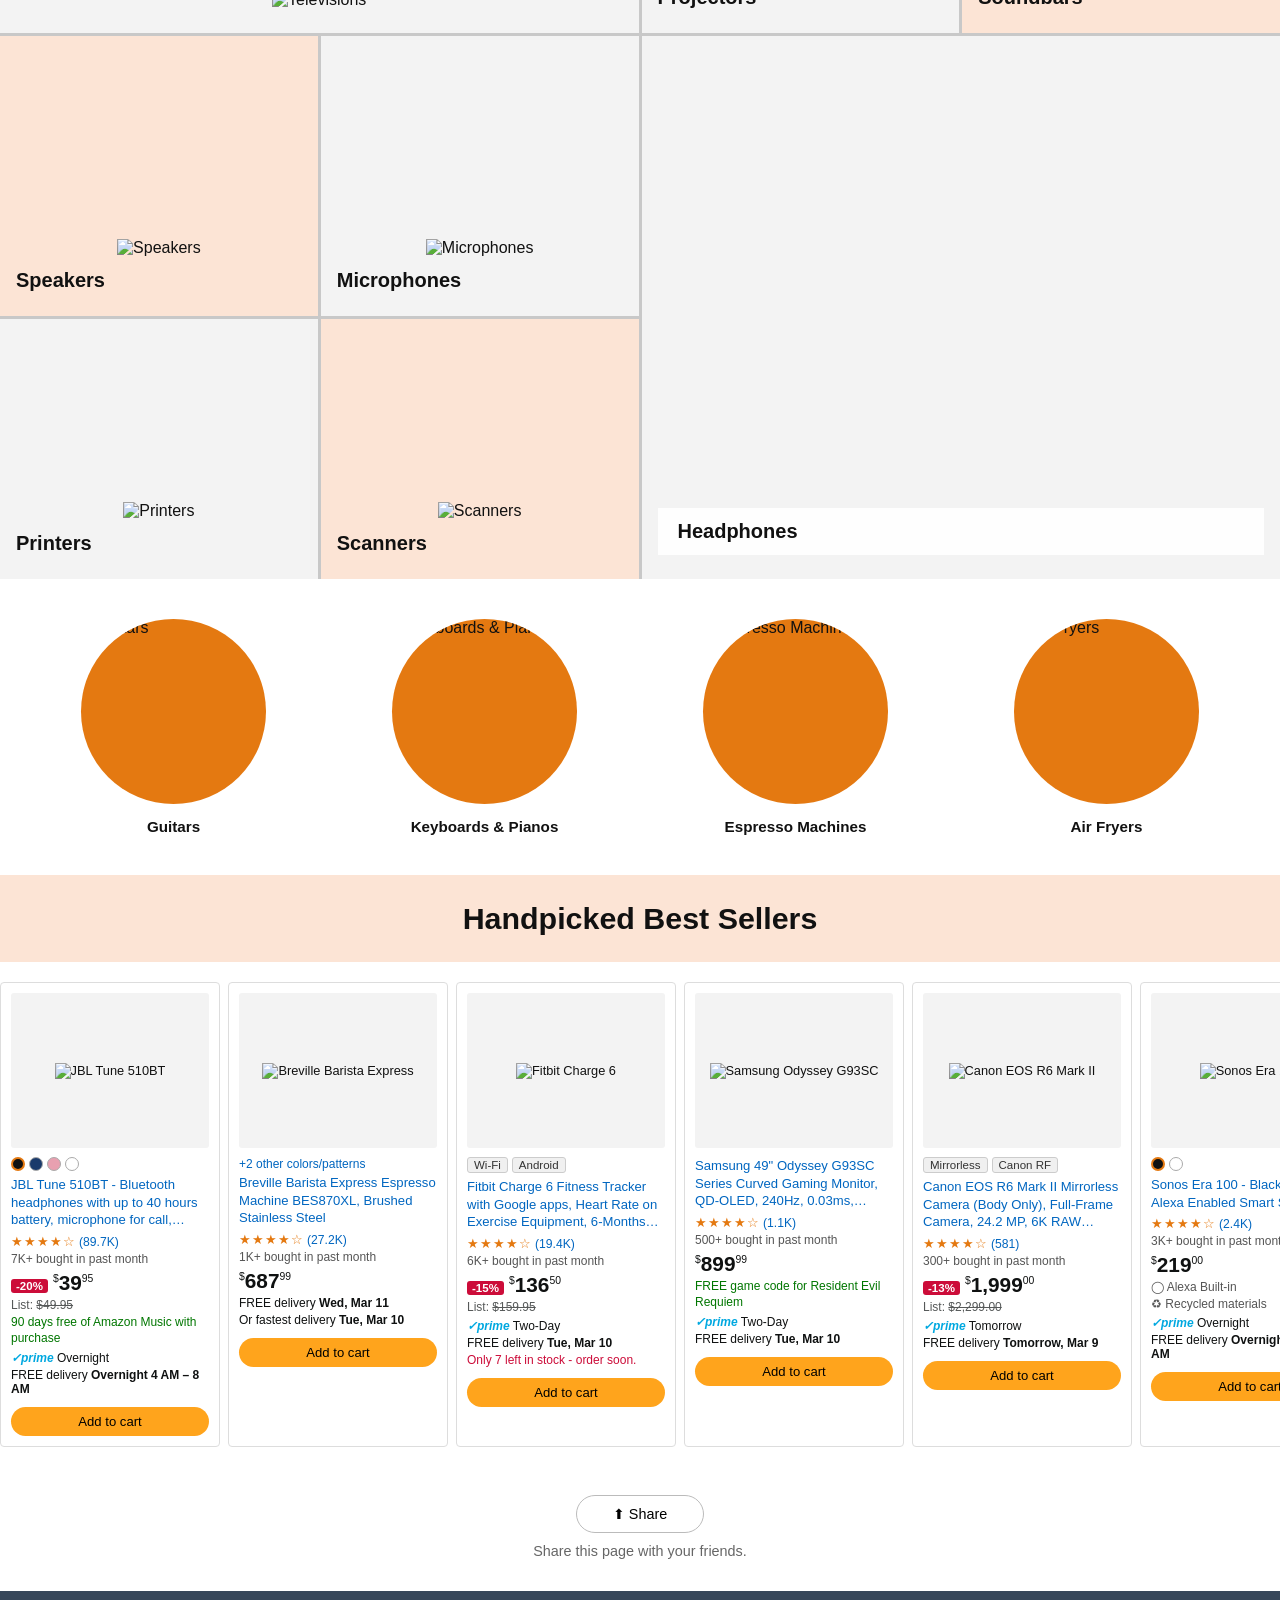
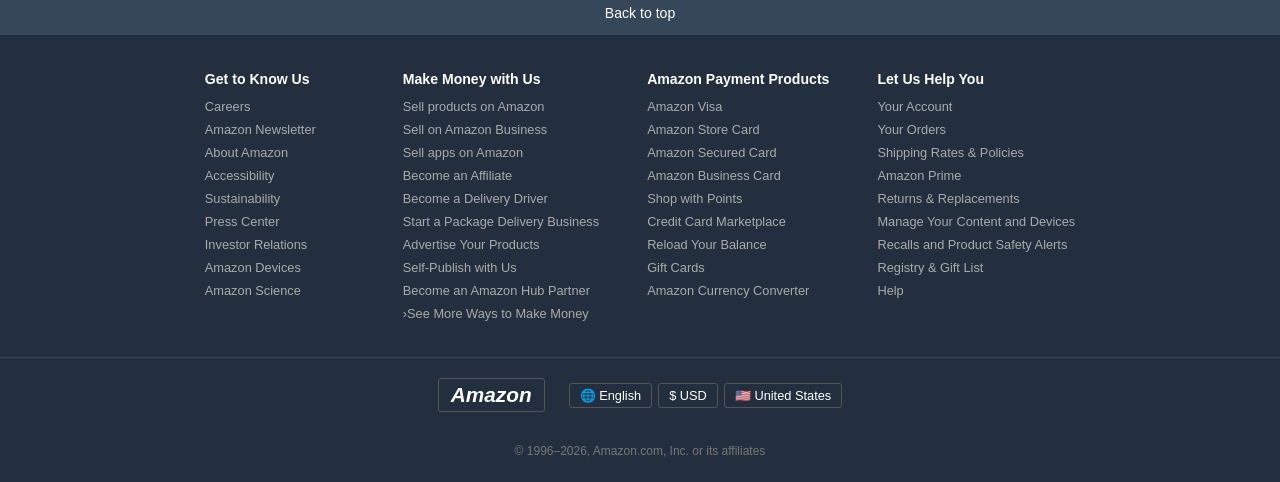
==== commit 557c172c: "fixed laptop on homepage" ====
--- a/index.html
+++ b/index.html
@@ -136,7 +136,7 @@
 
       <!-- Laptops: col 1-2, row 1 -->
       <a class="tile-link" href="laptops.html" style="grid-column:1/3; grid-row:1; display:block;">
-      <div class="tile tile-laptops" style="height:100%;">
+      <div class="tile tile-laptops" style="height:115%;">
         <img src="https://m.media-amazon.com/images/S/al-na-9d5791cf-3faf/8b9a912c-016e-4a63-9b2d-4e92697c4a47._CR0%2C0%2C1500%2C750_SX750_SY375_.jpg" />
       </div>
       </a>
@@ -549,7 +549,7 @@
       </div>
     </div>
     <div class="footer-bottom">
-      <div class="footer-logo">your<span>brand</span></div>
+      <div class="footer-logo"><span>Amazon</span></div>
       <div class="footer-locale">
         <span>&#127760; English</span>
         <span>&#36; USD</span>
